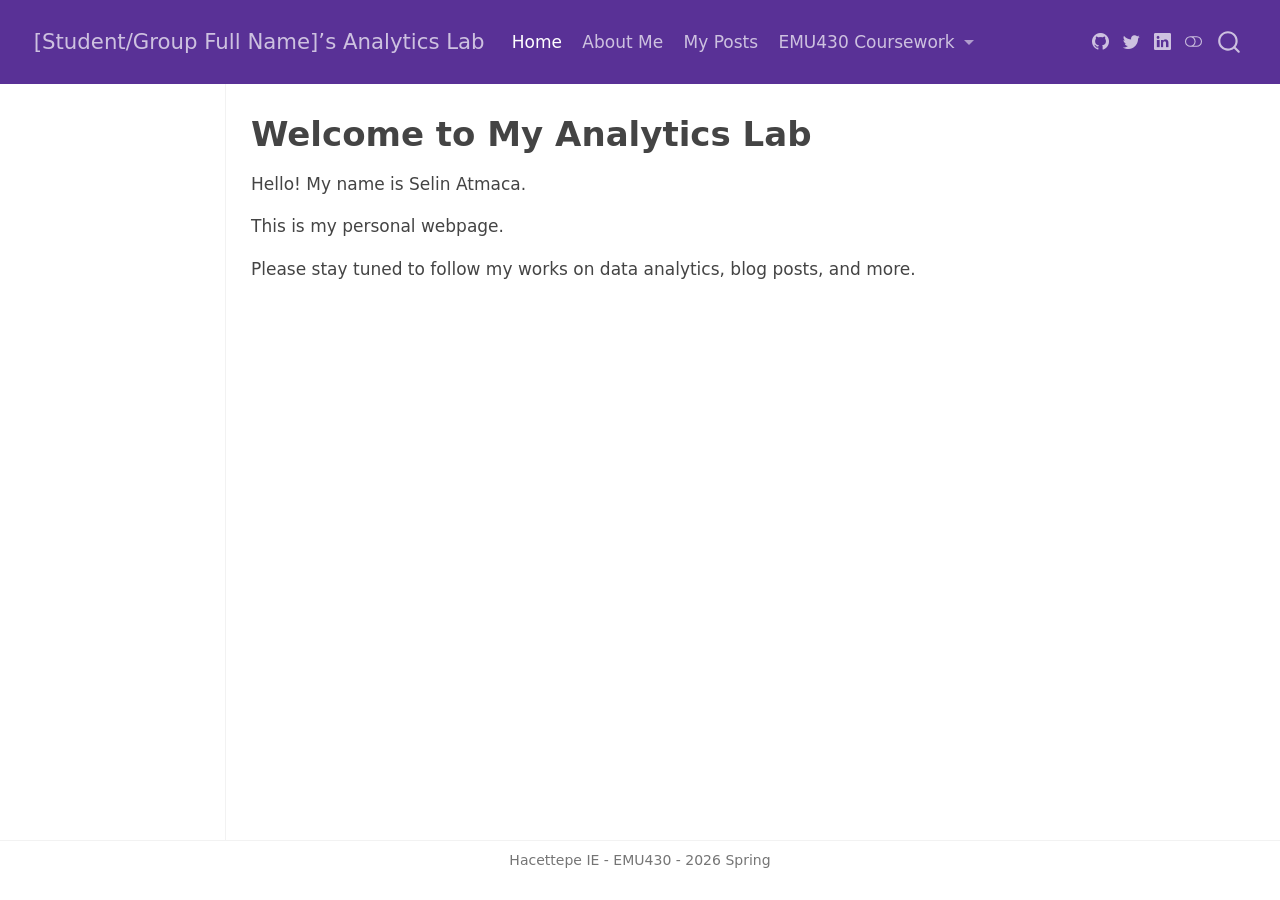
==== docs/index.html @ 176dd07a "commit to main" ====
<!DOCTYPE html>
<html xmlns="http://www.w3.org/1999/xhtml" lang="en" xml:lang="en"><head>

<meta charset="utf-8">
<meta name="generator" content="quarto-1.8.25">

<meta name="viewport" content="width=device-width, initial-scale=1.0, user-scalable=yes">


<title>Welcome to My Analytics Lab – [Student/Group Full Name]’s Analytics Lab</title>
<style>
code{white-space: pre-wrap;}
span.smallcaps{font-variant: small-caps;}
div.columns{display: flex; gap: min(4vw, 1.5em);}
div.column{flex: auto; overflow-x: auto;}
div.hanging-indent{margin-left: 1.5em; text-indent: -1.5em;}
ul.task-list{list-style: none;}
ul.task-list li input[type="checkbox"] {
  width: 0.8em;
  margin: 0 0.8em 0.2em -1em; /* quarto-specific, see https://github.com/quarto-dev/quarto-cli/issues/4556 */ 
  vertical-align: middle;
}
</style>


<script src="site_libs/quarto-nav/quarto-nav.js"></script>
<script src="site_libs/quarto-nav/headroom.min.js"></script>
<script src="site_libs/clipboard/clipboard.min.js"></script>
<script src="site_libs/quarto-search/autocomplete.umd.js"></script>
<script src="site_libs/quarto-search/fuse.min.js"></script>
<script src="site_libs/quarto-search/quarto-search.js"></script>
<meta name="quarto:offset" content="./">
<script src="site_libs/quarto-html/quarto.js" type="module"></script>
<script src="site_libs/quarto-html/tabsets/tabsets.js" type="module"></script>
<script src="site_libs/quarto-html/axe/axe-check.js" type="module"></script>
<script src="site_libs/quarto-html/popper.min.js"></script>
<script src="site_libs/quarto-html/tippy.umd.min.js"></script>
<script src="site_libs/quarto-html/anchor.min.js"></script>
<link href="site_libs/quarto-html/tippy.css" rel="stylesheet">
<link href="site_libs/quarto-html/quarto-syntax-highlighting-7b89279ff1a6dce999919e0e67d4d9ec.css" rel="stylesheet" class="quarto-color-scheme" id="quarto-text-highlighting-styles">
<link href="site_libs/quarto-html/quarto-syntax-highlighting-dark-707d8167ce6003fca903bfe2be84ab7f.css" rel="stylesheet" class="quarto-color-scheme quarto-color-alternate" id="quarto-text-highlighting-styles">
<link href="site_libs/quarto-html/quarto-syntax-highlighting-7b89279ff1a6dce999919e0e67d4d9ec.css" rel="stylesheet" class="quarto-color-scheme-extra" id="quarto-text-highlighting-styles">
<script src="site_libs/bootstrap/bootstrap.min.js"></script>
<link href="site_libs/bootstrap/bootstrap-icons.css" rel="stylesheet">
<link href="site_libs/bootstrap/bootstrap-91e7568c61d9533fae35b7e2902f9267.min.css" rel="stylesheet" append-hash="true" class="quarto-color-scheme" id="quarto-bootstrap" data-mode="light">
<link href="site_libs/bootstrap/bootstrap-dark-700db516d7b06980125e619fb1ae2ac9.min.css" rel="stylesheet" append-hash="true" class="quarto-color-scheme quarto-color-alternate" id="quarto-bootstrap" data-mode="dark">
<link href="site_libs/bootstrap/bootstrap-91e7568c61d9533fae35b7e2902f9267.min.css" rel="stylesheet" append-hash="true" class="quarto-color-scheme-extra" id="quarto-bootstrap" data-mode="light">
<script id="quarto-search-options" type="application/json">{
  "location": "navbar",
  "copy-button": false,
  "collapse-after": 3,
  "panel-placement": "end",
  "type": "overlay",
  "limit": 50,
  "keyboard-shortcut": [
    "f",
    "/",
    "s"
  ],
  "show-item-context": false,
  "language": {
    "search-no-results-text": "No results",
    "search-matching-documents-text": "matching documents",
    "search-copy-link-title": "Copy link to search",
    "search-hide-matches-text": "Hide additional matches",
    "search-more-match-text": "more match in this document",
    "search-more-matches-text": "more matches in this document",
    "search-clear-button-title": "Clear",
    "search-text-placeholder": "",
    "search-detached-cancel-button-title": "Cancel",
    "search-submit-button-title": "Submit",
    "search-label": "Search"
  }
}</script>


<link rel="stylesheet" href="styles.css">
</head>

<body class="docked nav-fixed quarto-light"><script id="quarto-html-before-body" type="application/javascript">
    const toggleBodyColorMode = (bsSheetEl) => {
      const mode = bsSheetEl.getAttribute("data-mode");
      const bodyEl = window.document.querySelector("body");
      if (mode === "dark") {
        bodyEl.classList.add("quarto-dark");
        bodyEl.classList.remove("quarto-light");
      } else {
        bodyEl.classList.add("quarto-light");
        bodyEl.classList.remove("quarto-dark");
      }
    }
    const toggleBodyColorPrimary = () => {
      const bsSheetEl = window.document.querySelector("link#quarto-bootstrap:not([rel=disabled-stylesheet])");
      if (bsSheetEl) {
        toggleBodyColorMode(bsSheetEl);
      }
    }
    const setColorSchemeToggle = (alternate) => {
      const toggles = window.document.querySelectorAll('.quarto-color-scheme-toggle');
      for (let i=0; i < toggles.length; i++) {
        const toggle = toggles[i];
        if (toggle) {
          if (alternate) {
            toggle.classList.add("alternate");
          } else {
            toggle.classList.remove("alternate");
          }
        }
      }
    };
    const toggleColorMode = (alternate) => {
      // Switch the stylesheets
      const primaryStylesheets = window.document.querySelectorAll('link.quarto-color-scheme:not(.quarto-color-alternate)');
      const alternateStylesheets = window.document.querySelectorAll('link.quarto-color-scheme.quarto-color-alternate');
      manageTransitions('#quarto-margin-sidebar .nav-link', false);
      if (alternate) {
        // note: dark is layered on light, we don't disable primary!
        enableStylesheet(alternateStylesheets);
        for (const sheetNode of alternateStylesheets) {
          if (sheetNode.id === "quarto-bootstrap") {
            toggleBodyColorMode(sheetNode);
          }
        }
      } else {
        disableStylesheet(alternateStylesheets);
        enableStylesheet(primaryStylesheets)
        toggleBodyColorPrimary();
      }
      manageTransitions('#quarto-margin-sidebar .nav-link', true);
      // Switch the toggles
      setColorSchemeToggle(alternate)
      // Hack to workaround the fact that safari doesn't
      // properly recolor the scrollbar when toggling (#1455)
      if (navigator.userAgent.indexOf('Safari') > 0 && navigator.userAgent.indexOf('Chrome') == -1) {
        manageTransitions("body", false);
        window.scrollTo(0, 1);
        setTimeout(() => {
          window.scrollTo(0, 0);
          manageTransitions("body", true);
        }, 40);
      }
    }
    const disableStylesheet = (stylesheets) => {
      for (let i=0; i < stylesheets.length; i++) {
        const stylesheet = stylesheets[i];
        stylesheet.rel = 'disabled-stylesheet';
      }
    }
    const enableStylesheet = (stylesheets) => {
      for (let i=0; i < stylesheets.length; i++) {
        const stylesheet = stylesheets[i];
        if(stylesheet.rel !== 'stylesheet') { // for Chrome, which will still FOUC without this check
          stylesheet.rel = 'stylesheet';
        }
      }
    }
    const manageTransitions = (selector, allowTransitions) => {
      const els = window.document.querySelectorAll(selector);
      for (let i=0; i < els.length; i++) {
        const el = els[i];
        if (allowTransitions) {
          el.classList.remove('notransition');
        } else {
          el.classList.add('notransition');
        }
      }
    }
    const isFileUrl = () => {
      return window.location.protocol === 'file:';
    }
    const hasAlternateSentinel = () => {
      let styleSentinel = getColorSchemeSentinel();
      if (styleSentinel !== null) {
        return styleSentinel === "alternate";
      } else {
        return false;
      }
    }
    const setStyleSentinel = (alternate) => {
      const value = alternate ? "alternate" : "default";
      if (!isFileUrl()) {
        window.localStorage.setItem("quarto-color-scheme", value);
      } else {
        localAlternateSentinel = value;
      }
    }
    const getColorSchemeSentinel = () => {
      if (!isFileUrl()) {
        const storageValue = window.localStorage.getItem("quarto-color-scheme");
        return storageValue != null ? storageValue : localAlternateSentinel;
      } else {
        return localAlternateSentinel;
      }
    }
    const toggleGiscusIfUsed = (isAlternate, darkModeDefault) => {
      const baseTheme = document.querySelector('#giscus-base-theme')?.value ?? 'light';
      const alternateTheme = document.querySelector('#giscus-alt-theme')?.value ?? 'dark';
      let newTheme = '';
      if(authorPrefersDark) {
        newTheme = isAlternate ? baseTheme : alternateTheme;
      } else {
        newTheme = isAlternate ? alternateTheme : baseTheme;
      }
      const changeGiscusTheme = () => {
        // From: https://github.com/giscus/giscus/issues/336
        const sendMessage = (message) => {
          const iframe = document.querySelector('iframe.giscus-frame');
          if (!iframe) return;
          iframe.contentWindow.postMessage({ giscus: message }, 'https://giscus.app');
        }
        sendMessage({
          setConfig: {
            theme: newTheme
          }
        });
      }
      const isGiscussLoaded = window.document.querySelector('iframe.giscus-frame') !== null;
      if (isGiscussLoaded) {
        changeGiscusTheme();
      }
    };
    const authorPrefersDark = false;
    const darkModeDefault = authorPrefersDark;
      document.querySelector('link#quarto-text-highlighting-styles.quarto-color-scheme-extra').rel = 'disabled-stylesheet';
      document.querySelector('link#quarto-bootstrap.quarto-color-scheme-extra').rel = 'disabled-stylesheet';
    let localAlternateSentinel = darkModeDefault ? 'alternate' : 'default';
    // Dark / light mode switch
    window.quartoToggleColorScheme = () => {
      // Read the current dark / light value
      let toAlternate = !hasAlternateSentinel();
      toggleColorMode(toAlternate);
      setStyleSentinel(toAlternate);
      toggleGiscusIfUsed(toAlternate, darkModeDefault);
      window.dispatchEvent(new Event('resize'));
    };
    // Switch to dark mode if need be
    if (hasAlternateSentinel()) {
      toggleColorMode(true);
    } else {
      toggleColorMode(false);
    }
  </script>

<div id="quarto-search-results"></div>
  <header id="quarto-header" class="headroom fixed-top">
    <nav class="navbar navbar-expand-lg " data-bs-theme="dark">
      <div class="navbar-container container-fluid">
      <div class="navbar-brand-container mx-auto">
    <a href="./index.html" class="navbar-brand navbar-brand-logo">
    </a>
    <a class="navbar-brand" href="./index.html">
    <span class="navbar-title">[Student/Group Full Name]’s Analytics Lab</span>
    </a>
  </div>
            <div id="quarto-search" class="" title="Search"></div>
          <button class="navbar-toggler" type="button" data-bs-toggle="collapse" data-bs-target="#navbarCollapse" aria-controls="navbarCollapse" role="menu" aria-expanded="false" aria-label="Toggle navigation" onclick="if (window.quartoToggleHeadroom) { window.quartoToggleHeadroom(); }">
  <span class="navbar-toggler-icon"></span>
</button>
          <div class="collapse navbar-collapse" id="navbarCollapse">
            <ul class="navbar-nav navbar-nav-scroll me-auto">
  <li class="nav-item">
    <a class="nav-link active" href="./index.html" aria-current="page"> 
<span class="menu-text">Home</span></a>
  </li>  
  <li class="nav-item">
    <a class="nav-link" href="./about.html"> 
<span class="menu-text">About Me</span></a>
  </li>  
  <li class="nav-item">
    <a class="nav-link" href="./posts.html"> 
<span class="menu-text">My Posts</span></a>
  </li>  
  <li class="nav-item dropdown ">
    <a class="nav-link dropdown-toggle" href="#" id="nav-menu-emu430-coursework" role="link" data-bs-toggle="dropdown" aria-expanded="false">
 <span class="menu-text">EMU430 Coursework</span>
    </a>
    <ul class="dropdown-menu" aria-labelledby="nav-menu-emu430-coursework">    
        <li>
    <a class="dropdown-item" href="./assignments.html">
 <span class="dropdown-text">Assignments</span></a>
  </li>  
        <li>
    <a class="dropdown-item" href="./project.html">
 <span class="dropdown-text">Project</span></a>
  </li>  
    </ul>
  </li>
</ul>
          </div> <!-- /navcollapse -->
            <div class="quarto-navbar-tools tools-wide">
    <a href="https://twitter.com" title="" class="quarto-navigation-tool px-1" aria-label=""><i class="bi bi-github"></i></a>
    <a href="https://twitter.com" title="" class="quarto-navigation-tool px-1" aria-label=""><i class="bi bi-twitter"></i></a>
    <a href="https://linkedin.com" title="" class="quarto-navigation-tool px-1" aria-label=""><i class="bi bi-linkedin"></i></a>
  <a href="" class="quarto-color-scheme-toggle quarto-navigation-tool  px-1" onclick="window.quartoToggleColorScheme(); return false;" title="Toggle dark mode"><i class="bi"></i></a>
</div>
      </div> <!-- /container-fluid -->
    </nav>
</header>
<!-- content -->
<div id="quarto-content" class="quarto-container page-columns page-rows-contents page-layout-article page-navbar">
<!-- sidebar -->
  <nav id="quarto-sidebar" class="sidebar collapse collapse-horizontal quarto-sidebar-collapse-item sidebar-navigation docked overflow-auto">
    
</nav>
<div id="quarto-sidebar-glass" class="quarto-sidebar-collapse-item" data-bs-toggle="collapse" data-bs-target=".quarto-sidebar-collapse-item"></div>
<!-- margin-sidebar -->
    <div id="quarto-margin-sidebar" class="sidebar margin-sidebar zindex-bottom">
    </div>
<!-- main -->
<main class="content" id="quarto-document-content">


<header id="title-block-header" class="quarto-title-block default">
<div class="quarto-title">
<h1 class="title">Welcome to My Analytics Lab</h1>
</div>



<div class="quarto-title-meta">

    
  
    
  </div>
  


</header>


<p>Hello! My name is Selin Atmaca.</p>
<p>This is my personal webpage.</p>
<p>Please stay tuned to follow my works on data analytics, blog posts, and more.</p>



<a onclick="window.scrollTo(0, 0); return false;" role="button" id="quarto-back-to-top"><i class="bi bi-arrow-up"></i> Back to top</a></main> <!-- /main -->
<script id="quarto-html-after-body" type="application/javascript">
  window.document.addEventListener("DOMContentLoaded", function (event) {
    // Ensure there is a toggle, if there isn't float one in the top right
    if (window.document.querySelector('.quarto-color-scheme-toggle') === null) {
      const a = window.document.createElement('a');
      a.classList.add('top-right');
      a.classList.add('quarto-color-scheme-toggle');
      a.href = "";
      a.onclick = function() { try { window.quartoToggleColorScheme(); } catch {} return false; };
      const i = window.document.createElement("i");
      i.classList.add('bi');
      a.appendChild(i);
      window.document.body.appendChild(a);
    }
    setColorSchemeToggle(hasAlternateSentinel())
    const icon = "";
    const anchorJS = new window.AnchorJS();
    anchorJS.options = {
      placement: 'right',
      icon: icon
    };
    anchorJS.add('.anchored');
    const isCodeAnnotation = (el) => {
      for (const clz of el.classList) {
        if (clz.startsWith('code-annotation-')) {                     
          return true;
        }
      }
      return false;
    }
    const onCopySuccess = function(e) {
      // button target
      const button = e.trigger;
      // don't keep focus
      button.blur();
      // flash "checked"
      button.classList.add('code-copy-button-checked');
      var currentTitle = button.getAttribute("title");
      button.setAttribute("title", "Copied!");
      let tooltip;
      if (window.bootstrap) {
        button.setAttribute("data-bs-toggle", "tooltip");
        button.setAttribute("data-bs-placement", "left");
        button.setAttribute("data-bs-title", "Copied!");
        tooltip = new bootstrap.Tooltip(button, 
          { trigger: "manual", 
            customClass: "code-copy-button-tooltip",
            offset: [0, -8]});
        tooltip.show();    
      }
      setTimeout(function() {
        if (tooltip) {
          tooltip.hide();
          button.removeAttribute("data-bs-title");
          button.removeAttribute("data-bs-toggle");
          button.removeAttribute("data-bs-placement");
        }
        button.setAttribute("title", currentTitle);
        button.classList.remove('code-copy-button-checked');
      }, 1000);
      // clear code selection
      e.clearSelection();
    }
    const getTextToCopy = function(trigger) {
      const outerScaffold = trigger.parentElement.cloneNode(true);
      const codeEl = outerScaffold.querySelector('code');
      for (const childEl of codeEl.children) {
        if (isCodeAnnotation(childEl)) {
          childEl.remove();
        }
      }
      return codeEl.innerText;
    }
    const clipboard = new window.ClipboardJS('.code-copy-button:not([data-in-quarto-modal])', {
      text: getTextToCopy
    });
    clipboard.on('success', onCopySuccess);
    if (window.document.getElementById('quarto-embedded-source-code-modal')) {
      const clipboardModal = new window.ClipboardJS('.code-copy-button[data-in-quarto-modal]', {
        text: getTextToCopy,
        container: window.document.getElementById('quarto-embedded-source-code-modal')
      });
      clipboardModal.on('success', onCopySuccess);
    }
      var localhostRegex = new RegExp(/^(?:http|https):\/\/localhost\:?[0-9]*\//);
      var mailtoRegex = new RegExp(/^mailto:/);
        var filterRegex = new RegExp('/' + window.location.host + '/');
      var isInternal = (href) => {
          return filterRegex.test(href) || localhostRegex.test(href) || mailtoRegex.test(href);
      }
      // Inspect non-navigation links and adorn them if external
     var links = window.document.querySelectorAll('a[href]:not(.nav-link):not(.navbar-brand):not(.toc-action):not(.sidebar-link):not(.sidebar-item-toggle):not(.pagination-link):not(.no-external):not([aria-hidden]):not(.dropdown-item):not(.quarto-navigation-tool):not(.about-link)');
      for (var i=0; i<links.length; i++) {
        const link = links[i];
        if (!isInternal(link.href)) {
          // undo the damage that might have been done by quarto-nav.js in the case of
          // links that we want to consider external
          if (link.dataset.originalHref !== undefined) {
            link.href = link.dataset.originalHref;
          }
        }
      }
    function tippyHover(el, contentFn, onTriggerFn, onUntriggerFn) {
      const config = {
        allowHTML: true,
        maxWidth: 500,
        delay: 100,
        arrow: false,
        appendTo: function(el) {
            return el.parentElement;
        },
        interactive: true,
        interactiveBorder: 10,
        theme: 'quarto',
        placement: 'bottom-start',
      };
      if (contentFn) {
        config.content = contentFn;
      }
      if (onTriggerFn) {
        config.onTrigger = onTriggerFn;
      }
      if (onUntriggerFn) {
        config.onUntrigger = onUntriggerFn;
      }
      window.tippy(el, config); 
    }
    const noterefs = window.document.querySelectorAll('a[role="doc-noteref"]');
    for (var i=0; i<noterefs.length; i++) {
      const ref = noterefs[i];
      tippyHover(ref, function() {
        // use id or data attribute instead here
        let href = ref.getAttribute('data-footnote-href') || ref.getAttribute('href');
        try { href = new URL(href).hash; } catch {}
        const id = href.replace(/^#\/?/, "");
        const note = window.document.getElementById(id);
        if (note) {
          return note.innerHTML;
        } else {
          return "";
        }
      });
    }
    const xrefs = window.document.querySelectorAll('a.quarto-xref');
    const processXRef = (id, note) => {
      // Strip column container classes
      const stripColumnClz = (el) => {
        el.classList.remove("page-full", "page-columns");
        if (el.children) {
          for (const child of el.children) {
            stripColumnClz(child);
          }
        }
      }
      stripColumnClz(note)
      if (id === null || id.startsWith('sec-')) {
        // Special case sections, only their first couple elements
        const container = document.createElement("div");
        if (note.children && note.children.length > 2) {
          container.appendChild(note.children[0].cloneNode(true));
          for (let i = 1; i < note.children.length; i++) {
            const child = note.children[i];
            if (child.tagName === "P" && child.innerText === "") {
              continue;
            } else {
              container.appendChild(child.cloneNode(true));
              break;
            }
          }
          if (window.Quarto?.typesetMath) {
            window.Quarto.typesetMath(container);
          }
          return container.innerHTML
        } else {
          if (window.Quarto?.typesetMath) {
            window.Quarto.typesetMath(note);
          }
          return note.innerHTML;
        }
      } else {
        // Remove any anchor links if they are present
        const anchorLink = note.querySelector('a.anchorjs-link');
        if (anchorLink) {
          anchorLink.remove();
        }
        if (window.Quarto?.typesetMath) {
          window.Quarto.typesetMath(note);
        }
        if (note.classList.contains("callout")) {
          return note.outerHTML;
        } else {
          return note.innerHTML;
        }
      }
    }
    for (var i=0; i<xrefs.length; i++) {
      const xref = xrefs[i];
      tippyHover(xref, undefined, function(instance) {
        instance.disable();
        let url = xref.getAttribute('href');
        let hash = undefined; 
        if (url.startsWith('#')) {
          hash = url;
        } else {
          try { hash = new URL(url).hash; } catch {}
        }
        if (hash) {
          const id = hash.replace(/^#\/?/, "");
          const note = window.document.getElementById(id);
          if (note !== null) {
            try {
              const html = processXRef(id, note.cloneNode(true));
              instance.setContent(html);
            } finally {
              instance.enable();
              instance.show();
            }
          } else {
            // See if we can fetch this
            fetch(url.split('#')[0])
            .then(res => res.text())
            .then(html => {
              const parser = new DOMParser();
              const htmlDoc = parser.parseFromString(html, "text/html");
              const note = htmlDoc.getElementById(id);
              if (note !== null) {
                const html = processXRef(id, note);
                instance.setContent(html);
              } 
            }).finally(() => {
              instance.enable();
              instance.show();
            });
          }
        } else {
          // See if we can fetch a full url (with no hash to target)
          // This is a special case and we should probably do some content thinning / targeting
          fetch(url)
          .then(res => res.text())
          .then(html => {
            const parser = new DOMParser();
            const htmlDoc = parser.parseFromString(html, "text/html");
            const note = htmlDoc.querySelector('main.content');
            if (note !== null) {
              // This should only happen for chapter cross references
              // (since there is no id in the URL)
              // remove the first header
              if (note.children.length > 0 && note.children[0].tagName === "HEADER") {
                note.children[0].remove();
              }
              const html = processXRef(null, note);
              instance.setContent(html);
            } 
          }).finally(() => {
            instance.enable();
            instance.show();
          });
        }
      }, function(instance) {
      });
    }
        let selectedAnnoteEl;
        const selectorForAnnotation = ( cell, annotation) => {
          let cellAttr = 'data-code-cell="' + cell + '"';
          let lineAttr = 'data-code-annotation="' +  annotation + '"';
          const selector = 'span[' + cellAttr + '][' + lineAttr + ']';
          return selector;
        }
        const selectCodeLines = (annoteEl) => {
          const doc = window.document;
          const targetCell = annoteEl.getAttribute("data-target-cell");
          const targetAnnotation = annoteEl.getAttribute("data-target-annotation");
          const annoteSpan = window.document.querySelector(selectorForAnnotation(targetCell, targetAnnotation));
          const lines = annoteSpan.getAttribute("data-code-lines").split(",");
          const lineIds = lines.map((line) => {
            return targetCell + "-" + line;
          })
          let top = null;
          let height = null;
          let parent = null;
          if (lineIds.length > 0) {
              //compute the position of the single el (top and bottom and make a div)
              const el = window.document.getElementById(lineIds[0]);
              top = el.offsetTop;
              height = el.offsetHeight;
              parent = el.parentElement.parentElement;
            if (lineIds.length > 1) {
              const lastEl = window.document.getElementById(lineIds[lineIds.length - 1]);
              const bottom = lastEl.offsetTop + lastEl.offsetHeight;
              height = bottom - top;
            }
            if (top !== null && height !== null && parent !== null) {
              // cook up a div (if necessary) and position it 
              let div = window.document.getElementById("code-annotation-line-highlight");
              if (div === null) {
                div = window.document.createElement("div");
                div.setAttribute("id", "code-annotation-line-highlight");
                div.style.position = 'absolute';
                parent.appendChild(div);
              }
              div.style.top = top - 2 + "px";
              div.style.height = height + 4 + "px";
              div.style.left = 0;
              let gutterDiv = window.document.getElementById("code-annotation-line-highlight-gutter");
              if (gutterDiv === null) {
                gutterDiv = window.document.createElement("div");
                gutterDiv.setAttribute("id", "code-annotation-line-highlight-gutter");
                gutterDiv.style.position = 'absolute';
                const codeCell = window.document.getElementById(targetCell);
                const gutter = codeCell.querySelector('.code-annotation-gutter');
                gutter.appendChild(gutterDiv);
              }
              gutterDiv.style.top = top - 2 + "px";
              gutterDiv.style.height = height + 4 + "px";
            }
            selectedAnnoteEl = annoteEl;
          }
        };
        const unselectCodeLines = () => {
          const elementsIds = ["code-annotation-line-highlight", "code-annotation-line-highlight-gutter"];
          elementsIds.forEach((elId) => {
            const div = window.document.getElementById(elId);
            if (div) {
              div.remove();
            }
          });
          selectedAnnoteEl = undefined;
        };
          // Handle positioning of the toggle
      window.addEventListener(
        "resize",
        throttle(() => {
          elRect = undefined;
          if (selectedAnnoteEl) {
            selectCodeLines(selectedAnnoteEl);
          }
        }, 10)
      );
      function throttle(fn, ms) {
      let throttle = false;
      let timer;
        return (...args) => {
          if(!throttle) { // first call gets through
              fn.apply(this, args);
              throttle = true;
          } else { // all the others get throttled
              if(timer) clearTimeout(timer); // cancel #2
              timer = setTimeout(() => {
                fn.apply(this, args);
                timer = throttle = false;
              }, ms);
          }
        };
      }
        // Attach click handler to the DT
        const annoteDls = window.document.querySelectorAll('dt[data-target-cell]');
        for (const annoteDlNode of annoteDls) {
          annoteDlNode.addEventListener('click', (event) => {
            const clickedEl = event.target;
            if (clickedEl !== selectedAnnoteEl) {
              unselectCodeLines();
              const activeEl = window.document.querySelector('dt[data-target-cell].code-annotation-active');
              if (activeEl) {
                activeEl.classList.remove('code-annotation-active');
              }
              selectCodeLines(clickedEl);
              clickedEl.classList.add('code-annotation-active');
            } else {
              // Unselect the line
              unselectCodeLines();
              clickedEl.classList.remove('code-annotation-active');
            }
          });
        }
    const findCites = (el) => {
      const parentEl = el.parentElement;
      if (parentEl) {
        const cites = parentEl.dataset.cites;
        if (cites) {
          return {
            el,
            cites: cites.split(' ')
          };
        } else {
          return findCites(el.parentElement)
        }
      } else {
        return undefined;
      }
    };
    var bibliorefs = window.document.querySelectorAll('a[role="doc-biblioref"]');
    for (var i=0; i<bibliorefs.length; i++) {
      const ref = bibliorefs[i];
      const citeInfo = findCites(ref);
      if (citeInfo) {
        tippyHover(citeInfo.el, function() {
          var popup = window.document.createElement('div');
          citeInfo.cites.forEach(function(cite) {
            var citeDiv = window.document.createElement('div');
            citeDiv.classList.add('hanging-indent');
            citeDiv.classList.add('csl-entry');
            var biblioDiv = window.document.getElementById('ref-' + cite);
            if (biblioDiv) {
              citeDiv.innerHTML = biblioDiv.innerHTML;
            }
            popup.appendChild(citeDiv);
          });
          return popup.innerHTML;
        });
      }
    }
  });
  </script>
</div> <!-- /content -->
<footer class="footer">
  <div class="nav-footer">
    <div class="nav-footer-left">
      &nbsp;
    </div>   
    <div class="nav-footer-center">
<p>Hacettepe IE - EMU430 - 2026 Spring</p>
</div>
    <div class="nav-footer-right">
      &nbsp;
    </div>
  </div>
</footer>




</body></html>
---- docs/site_libs/quarto-html/quarto-syntax-highlighting-7b89279ff1a6dce999919e0e67d4d9ec.css ----
/* quarto syntax highlight colors */
:root {
  --quarto-hl-ot-color: #003B4F;
  --quarto-hl-at-color: #657422;
  --quarto-hl-ss-color: #20794D;
  --quarto-hl-an-color: #5E5E5E;
  --quarto-hl-fu-color: #4758AB;
  --quarto-hl-st-color: #20794D;
  --quarto-hl-cf-color: #003B4F;
  --quarto-hl-op-color: #5E5E5E;
  --quarto-hl-er-color: #AD0000;
  --quarto-hl-bn-color: #AD0000;
  --quarto-hl-al-color: #AD0000;
  --quarto-hl-va-color: #111111;
  --quarto-hl-bu-color: inherit;
  --quarto-hl-ex-color: inherit;
  --quarto-hl-pp-color: #AD0000;
  --quarto-hl-in-color: #5E5E5E;
  --quarto-hl-vs-color: #20794D;
  --quarto-hl-wa-color: #5E5E5E;
  --quarto-hl-do-color: #5E5E5E;
  --quarto-hl-im-color: #00769E;
  --quarto-hl-ch-color: #20794D;
  --quarto-hl-dt-color: #AD0000;
  --quarto-hl-fl-color: #AD0000;
  --quarto-hl-co-color: #5E5E5E;
  --quarto-hl-cv-color: #5E5E5E;
  --quarto-hl-cn-color: #8f5902;
  --quarto-hl-sc-color: #5E5E5E;
  --quarto-hl-dv-color: #AD0000;
  --quarto-hl-kw-color: #003B4F;
}

/* other quarto variables */
:root {
  --quarto-font-monospace: SFMono-Regular, Menlo, Monaco, Consolas, "Liberation Mono", "Courier New", monospace;
}

/* syntax highlight based on Pandoc's rules */
pre > code.sourceCode > span {
  color: #003B4F;
}

code.sourceCode > span {
  color: #003B4F;
}

div.sourceCode,
div.sourceCode pre.sourceCode {
  color: #003B4F;
}

/* Normal */
code span {
  color: #003B4F;
}

/* Alert */
code span.al {
  color: #AD0000;
  font-style: inherit;
}

/* Annotation */
code span.an {
  color: #5E5E5E;
  font-style: inherit;
}

/* Attribute */
code span.at {
  color: #657422;
  font-style: inherit;
}

/* BaseN */
code span.bn {
  color: #AD0000;
  font-style: inherit;
}

/* BuiltIn */
code span.bu {
  font-style: inherit;
}

/* ControlFlow */
code span.cf {
  color: #003B4F;
  font-weight: bold;
  font-style: inherit;
}

/* Char */
code span.ch {
  color: #20794D;
  font-style: inherit;
}

/* Constant */
code span.cn {
  color: #8f5902;
  font-style: inherit;
}

/* Comment */
code span.co {
  color: #5E5E5E;
  font-style: inherit;
}

/* CommentVar */
code span.cv {
  color: #5E5E5E;
  font-style: italic;
}

/* Documentation */
code span.do {
  color: #5E5E5E;
  font-style: italic;
}

/* DataType */
code span.dt {
  color: #AD0000;
  font-style: inherit;
}

/* DecVal */
code span.dv {
  color: #AD0000;
  font-style: inherit;
}

/* Error */
code span.er {
  color: #AD0000;
  font-style: inherit;
}

/* Extension */
code span.ex {
  font-style: inherit;
}

/* Float */
code span.fl {
  color: #AD0000;
  font-style: inherit;
}

/* Function */
code span.fu {
  color: #4758AB;
  font-style: inherit;
}

/* Import */
code span.im {
  color: #00769E;
  font-style: inherit;
}

/* Information */
code span.in {
  color: #5E5E5E;
  font-style: inherit;
}

/* Keyword */
code span.kw {
  color: #003B4F;
  font-weight: bold;
  font-style: inherit;
}

/* Operator */
code span.op {
  color: #5E5E5E;
  font-style: inherit;
}

/* Other */
code span.ot {
  color: #003B4F;
  font-style: inherit;
}

/* Preprocessor */
code span.pp {
  color: #AD0000;
  font-style: inherit;
}

/* SpecialChar */
code span.sc {
  color: #5E5E5E;
  font-style: inherit;
}

/* SpecialString */
code span.ss {
  color: #20794D;
  font-style: inherit;
}

/* String */
code span.st {
  color: #20794D;
  font-style: inherit;
}

/* Variable */
code span.va {
  color: #111111;
  font-style: inherit;
}

/* VerbatimString */
code span.vs {
  color: #20794D;
  font-style: inherit;
}

/* Warning */
code span.wa {
  color: #5E5E5E;
  font-style: italic;
}

.prevent-inlining {
  content: "</";
}

/*# sourceMappingURL=3944bc705cfaf4c80e56f77c5205168a.css.map */
---- docs/site_libs/quarto-html/quarto-syntax-highlighting-dark-707d8167ce6003fca903bfe2be84ab7f.css ----
/* quarto syntax highlight colors */
:root {
  --quarto-hl-al-color: #f07178;
  --quarto-hl-an-color: #d4d0ab;
  --quarto-hl-at-color: #00e0e0;
  --quarto-hl-bn-color: #d4d0ab;
  --quarto-hl-bu-color: #abe338;
  --quarto-hl-ch-color: #abe338;
  --quarto-hl-co-color: #f8f8f2;
  --quarto-hl-cv-color: #ffd700;
  --quarto-hl-cn-color: #ffd700;
  --quarto-hl-cf-color: #ffa07a;
  --quarto-hl-dt-color: #ffa07a;
  --quarto-hl-dv-color: #d4d0ab;
  --quarto-hl-do-color: #f8f8f2;
  --quarto-hl-er-color: #f07178;
  --quarto-hl-ex-color: #00e0e0;
  --quarto-hl-fl-color: #d4d0ab;
  --quarto-hl-fu-color: #ffa07a;
  --quarto-hl-im-color: #abe338;
  --quarto-hl-in-color: #d4d0ab;
  --quarto-hl-kw-color: #ffa07a;
  --quarto-hl-op-color: #ffa07a;
  --quarto-hl-ot-color: #00e0e0;
  --quarto-hl-pp-color: #dcc6e0;
  --quarto-hl-re-color: #00e0e0;
  --quarto-hl-sc-color: #abe338;
  --quarto-hl-ss-color: #abe338;
  --quarto-hl-st-color: #abe338;
  --quarto-hl-va-color: #00e0e0;
  --quarto-hl-vs-color: #abe338;
  --quarto-hl-wa-color: #dcc6e0;
}

/* other quarto variables */
:root {
  --quarto-font-monospace: SFMono-Regular, Menlo, Monaco, Consolas, "Liberation Mono", "Courier New", monospace;
}

/* syntax highlight based on Pandoc's rules */
pre > code.sourceCode > span {
  color: #f8f8f2;
}

code.sourceCode > span {
  color: #f8f8f2;
}

div.sourceCode,
div.sourceCode pre.sourceCode {
  color: #f8f8f2;
}

/* Normal */
code span {
  color: #f8f8f2;
}

/* Alert */
code span.al {
  color: #f07178;
}

/* Annotation */
code span.an {
  color: #d4d0ab;
}

/* Attribute */
code span.at {
  color: #00e0e0;
}

/* BaseN */
code span.bn {
  color: #d4d0ab;
}

/* BuiltIn */
code span.bu {
  color: #abe338;
}

/* ControlFlow */
code span.cf {
  font-weight: bold;
  color: #ffa07a;
}

/* Char */
code span.ch {
  color: #abe338;
}

/* Constant */
code span.cn {
  color: #ffd700;
}

/* Comment */
code span.co {
  font-style: italic;
  color: #f8f8f2;
}

/* CommentVar */
code span.cv {
  color: #ffd700;
}

/* Documentation */
code span.do {
  color: #f8f8f2;
}

/* DataType */
code span.dt {
  color: #ffa07a;
}

/* DecVal */
code span.dv {
  color: #d4d0ab;
}

/* Error */
code span.er {
  color: #f07178;
  text-decoration: underline;
}

/* Extension */
code span.ex {
  font-weight: bold;
  color: #00e0e0;
}

/* Float */
code span.fl {
  color: #d4d0ab;
}

/* Function */
code span.fu {
  color: #ffa07a;
}

/* Import */
code span.im {
  color: #abe338;
}

/* Information */
code span.in {
  color: #d4d0ab;
}

/* Keyword */
code span.kw {
  font-weight: bold;
  color: #ffa07a;
}

/* Operator */
code span.op {
  color: #ffa07a;
}

/* Other */
code span.ot {
  color: #00e0e0;
}

/* Preprocessor */
code span.pp {
  color: #dcc6e0;
}

/* RegionMarker */
code span.re {
  background-color: #f8f8f2;
  color: #00e0e0;
}

/* SpecialChar */
code span.sc {
  color: #abe338;
}

/* SpecialString */
code span.ss {
  color: #abe338;
}

/* String */
code span.st {
  color: #abe338;
}

/* Variable */
code span.va {
  color: #00e0e0;
}

/* VerbatimString */
code span.vs {
  color: #abe338;
}

/* Warning */
code span.wa {
  color: #dcc6e0;
}

.prevent-inlining {
  content: "</";
}

/*# sourceMappingURL=f5ab3bb6f5ded8da9f12dd3a91d3da26.css.map */
---- docs/site_libs/quarto-html/quarto-syntax-highlighting-7b89279ff1a6dce999919e0e67d4d9ec.css ----
/* quarto syntax highlight colors */
:root {
  --quarto-hl-ot-color: #003B4F;
  --quarto-hl-at-color: #657422;
  --quarto-hl-ss-color: #20794D;
  --quarto-hl-an-color: #5E5E5E;
  --quarto-hl-fu-color: #4758AB;
  --quarto-hl-st-color: #20794D;
  --quarto-hl-cf-color: #003B4F;
  --quarto-hl-op-color: #5E5E5E;
  --quarto-hl-er-color: #AD0000;
  --quarto-hl-bn-color: #AD0000;
  --quarto-hl-al-color: #AD0000;
  --quarto-hl-va-color: #111111;
  --quarto-hl-bu-color: inherit;
  --quarto-hl-ex-color: inherit;
  --quarto-hl-pp-color: #AD0000;
  --quarto-hl-in-color: #5E5E5E;
  --quarto-hl-vs-color: #20794D;
  --quarto-hl-wa-color: #5E5E5E;
  --quarto-hl-do-color: #5E5E5E;
  --quarto-hl-im-color: #00769E;
  --quarto-hl-ch-color: #20794D;
  --quarto-hl-dt-color: #AD0000;
  --quarto-hl-fl-color: #AD0000;
  --quarto-hl-co-color: #5E5E5E;
  --quarto-hl-cv-color: #5E5E5E;
  --quarto-hl-cn-color: #8f5902;
  --quarto-hl-sc-color: #5E5E5E;
  --quarto-hl-dv-color: #AD0000;
  --quarto-hl-kw-color: #003B4F;
}

/* other quarto variables */
:root {
  --quarto-font-monospace: SFMono-Regular, Menlo, Monaco, Consolas, "Liberation Mono", "Courier New", monospace;
}

/* syntax highlight based on Pandoc's rules */
pre > code.sourceCode > span {
  color: #003B4F;
}

code.sourceCode > span {
  color: #003B4F;
}

div.sourceCode,
div.sourceCode pre.sourceCode {
  color: #003B4F;
}

/* Normal */
code span {
  color: #003B4F;
}

/* Alert */
code span.al {
  color: #AD0000;
  font-style: inherit;
}

/* Annotation */
code span.an {
  color: #5E5E5E;
  font-style: inherit;
}

/* Attribute */
code span.at {
  color: #657422;
  font-style: inherit;
}

/* BaseN */
code span.bn {
  color: #AD0000;
  font-style: inherit;
}

/* BuiltIn */
code span.bu {
  font-style: inherit;
}

/* ControlFlow */
code span.cf {
  color: #003B4F;
  font-weight: bold;
  font-style: inherit;
}

/* Char */
code span.ch {
  color: #20794D;
  font-style: inherit;
}

/* Constant */
code span.cn {
  color: #8f5902;
  font-style: inherit;
}

/* Comment */
code span.co {
  color: #5E5E5E;
  font-style: inherit;
}

/* CommentVar */
code span.cv {
  color: #5E5E5E;
  font-style: italic;
}

/* Documentation */
code span.do {
  color: #5E5E5E;
  font-style: italic;
}

/* DataType */
code span.dt {
  color: #AD0000;
  font-style: inherit;
}

/* DecVal */
code span.dv {
  color: #AD0000;
  font-style: inherit;
}

/* Error */
code span.er {
  color: #AD0000;
  font-style: inherit;
}

/* Extension */
code span.ex {
  font-style: inherit;
}

/* Float */
code span.fl {
  color: #AD0000;
  font-style: inherit;
}

/* Function */
code span.fu {
  color: #4758AB;
  font-style: inherit;
}

/* Import */
code span.im {
  color: #00769E;
  font-style: inherit;
}

/* Information */
code span.in {
  color: #5E5E5E;
  font-style: inherit;
}

/* Keyword */
code span.kw {
  color: #003B4F;
  font-weight: bold;
  font-style: inherit;
}

/* Operator */
code span.op {
  color: #5E5E5E;
  font-style: inherit;
}

/* Other */
code span.ot {
  color: #003B4F;
  font-style: inherit;
}

/* Preprocessor */
code span.pp {
  color: #AD0000;
  font-style: inherit;
}

/* SpecialChar */
code span.sc {
  color: #5E5E5E;
  font-style: inherit;
}

/* SpecialString */
code span.ss {
  color: #20794D;
  font-style: inherit;
}

/* String */
code span.st {
  color: #20794D;
  font-style: inherit;
}

/* Variable */
code span.va {
  color: #111111;
  font-style: inherit;
}

/* VerbatimString */
code span.vs {
  color: #20794D;
  font-style: inherit;
}

/* Warning */
code span.wa {
  color: #5E5E5E;
  font-style: italic;
}

.prevent-inlining {
  content: "</";
}

/*# sourceMappingURL=3944bc705cfaf4c80e56f77c5205168a.css.map */
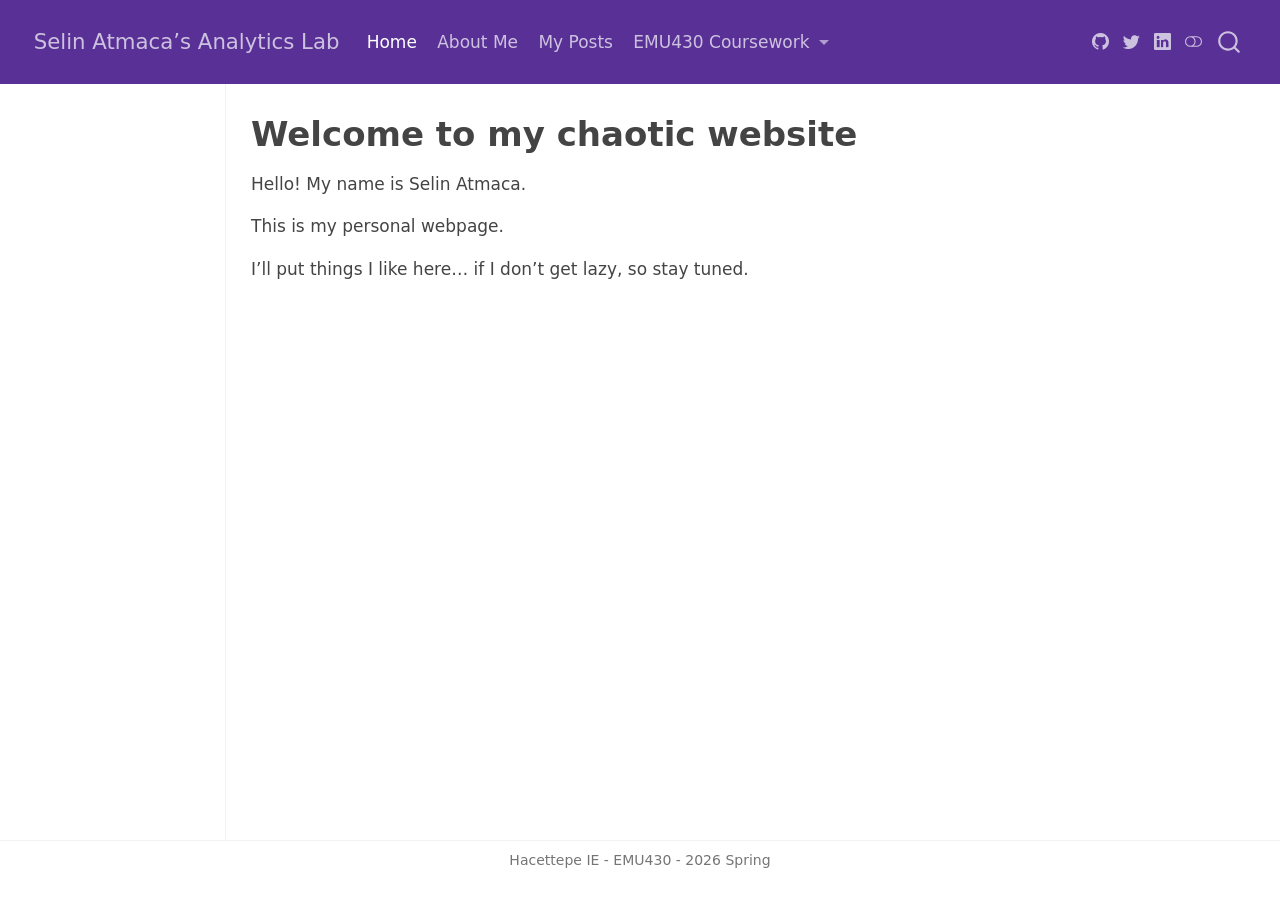
==== commit 0f3ff3de: "render website" ====
--- a/docs/index.html
+++ b/docs/index.html
@@ -7,7 +7,7 @@
 <meta name="viewport" content="width=device-width, initial-scale=1.0, user-scalable=yes">
 
 
-<title>Welcome to My Analytics Lab – [Student/Group Full Name]’s Analytics Lab</title>
+<title>Welcome to my chaotic website – Selin Atmaca’s Analytics Lab</title>
 <style>
 code{white-space: pre-wrap;}
 span.smallcaps{font-variant: small-caps;}
@@ -249,7 +249,7 @@
     <a href="./index.html" class="navbar-brand navbar-brand-logo">
     </a>
     <a class="navbar-brand" href="./index.html">
-    <span class="navbar-title">[Student/Group Full Name]’s Analytics Lab</span>
+    <span class="navbar-title">Selin Atmaca’s Analytics Lab</span>
     </a>
   </div>
             <div id="quarto-search" class="" title="Search"></div>
@@ -312,7 +312,7 @@
 
 <header id="title-block-header" class="quarto-title-block default">
 <div class="quarto-title">
-<h1 class="title">Welcome to My Analytics Lab</h1>
+<h1 class="title">Welcome to my chaotic website</h1>
 </div>
 
 
@@ -331,7 +331,7 @@
 
 <p>Hello! My name is Selin Atmaca.</p>
 <p>This is my personal webpage.</p>
-<p>Please stay tuned to follow my works on data analytics, blog posts, and more.</p>
+<p>I’ll put things I like here… if I don’t get lazy, so stay tuned.</p>
 
 
 
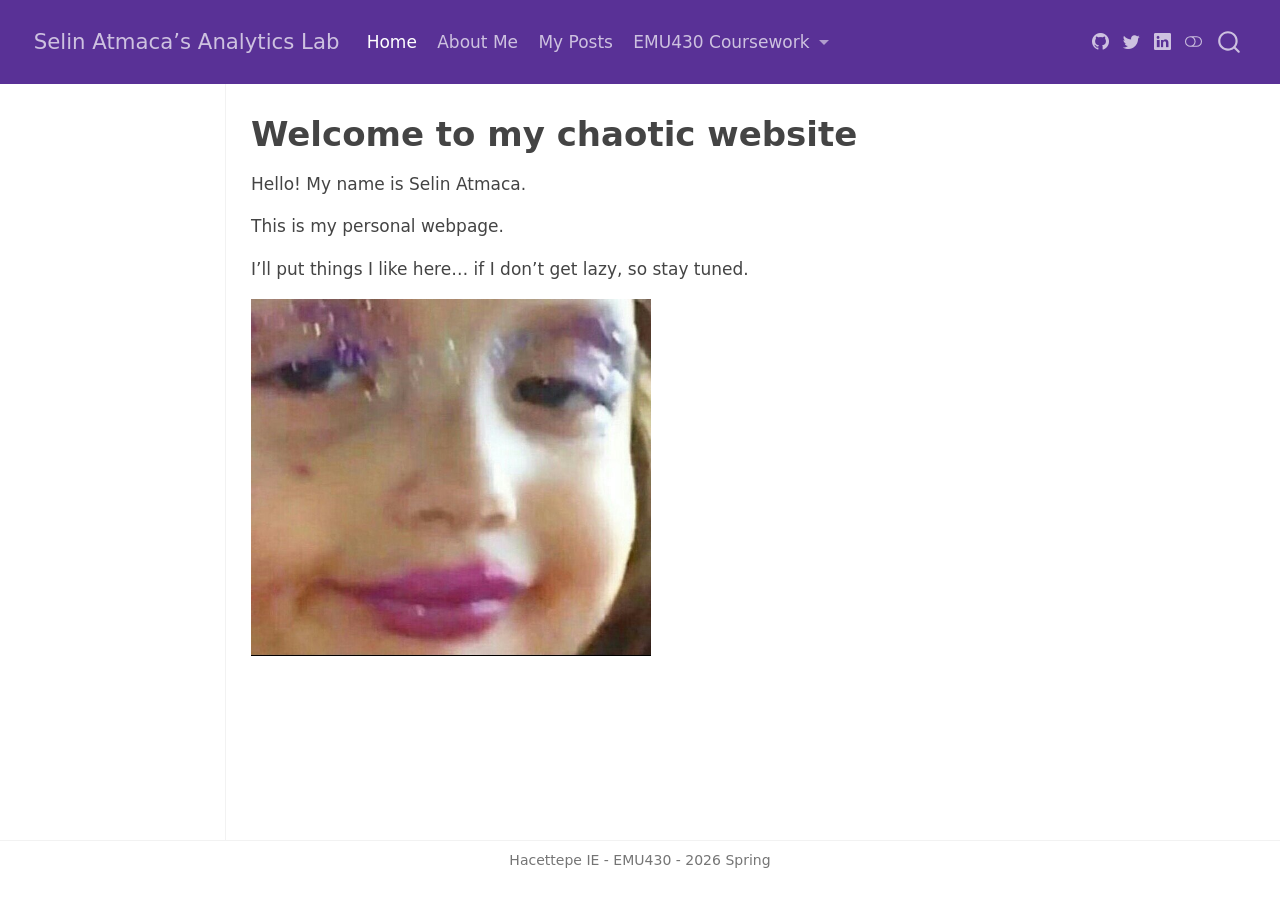
==== commit 3a4af4ca: "render website" ====
--- a/docs/index.html
+++ b/docs/index.html
@@ -332,6 +332,7 @@
 <p>Hello! My name is Selin Atmaca.</p>
 <p>This is my personal webpage.</p>
 <p>I’ll put things I like here… if I don’t get lazy, so stay tuned.</p>
+<p><img src="resim.jpg" class="img-fluid" width="400"></p>
 
 
 
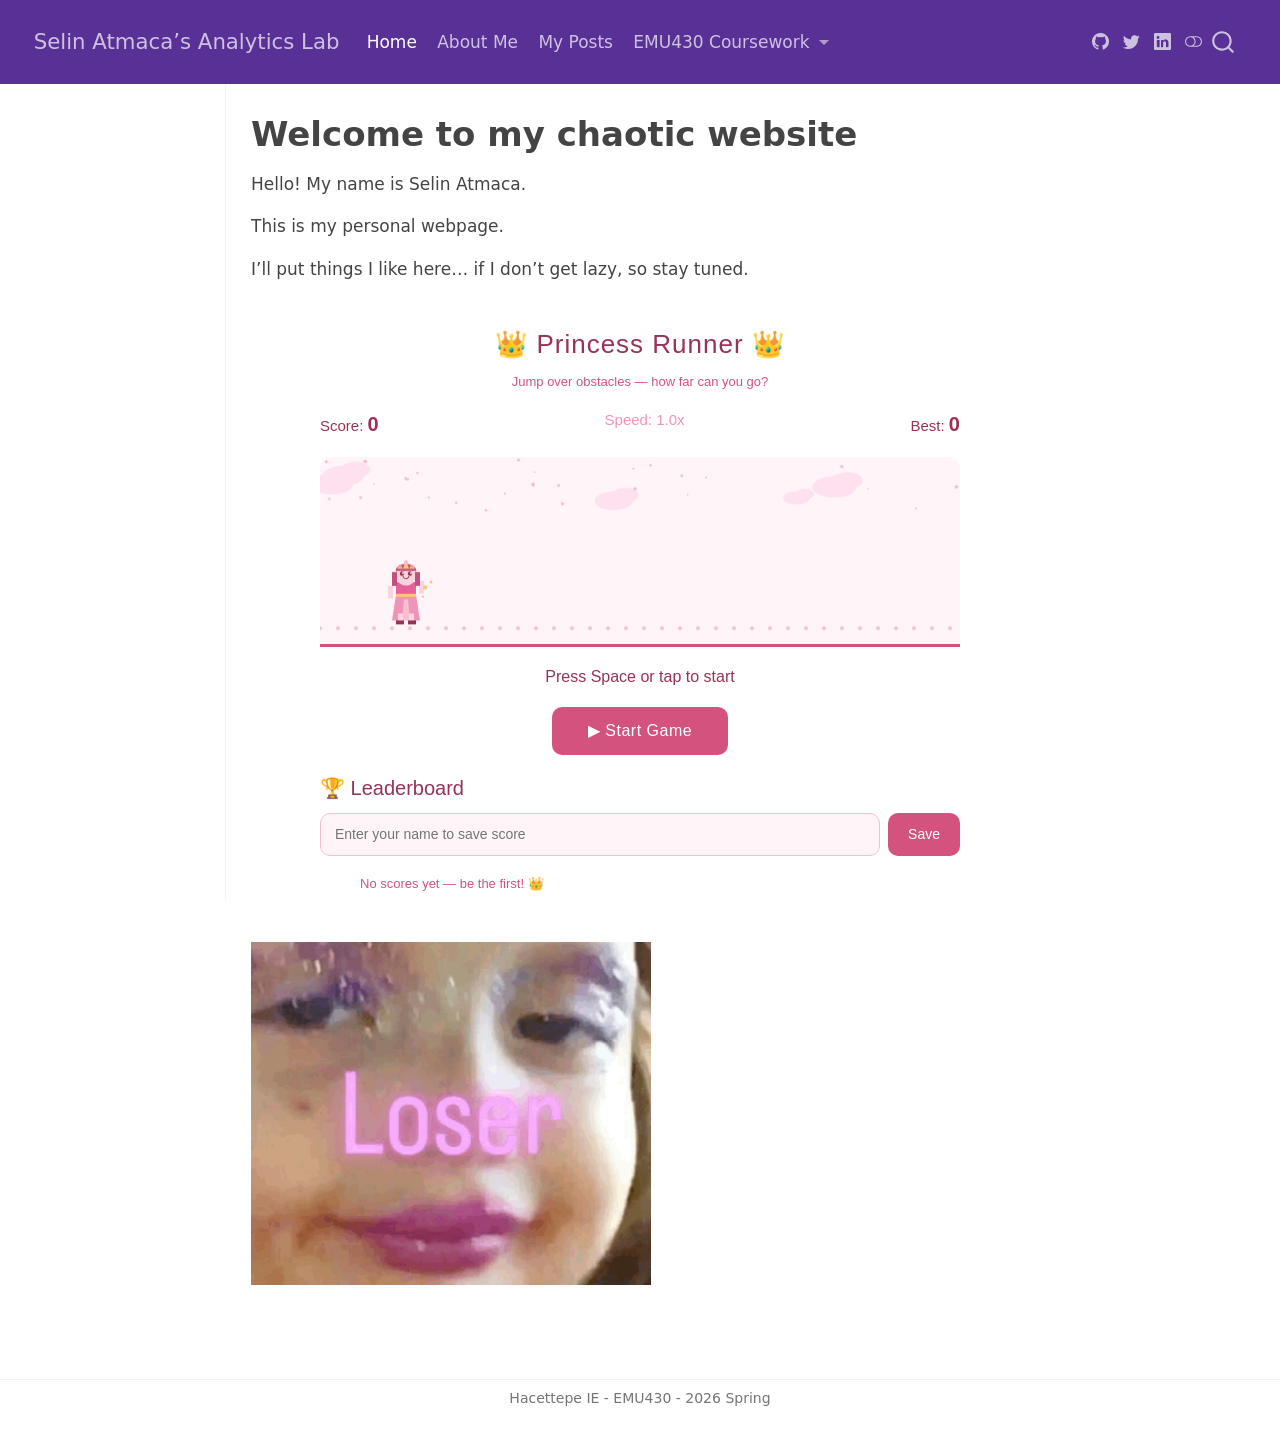
==== commit 72af28a4: "render website" ====
--- a/docs/index.html
+++ b/docs/index.html
@@ -332,7 +332,224 @@
 <p>Hello! My name is Selin Atmaca.</p>
 <p>This is my personal webpage.</p>
 <p>I’ll put things I like here… if I don’t get lazy, so stay tuned.</p>
-<p><img src="resim.jpg" class="img-fluid" width="400"></p>
+<style>
+*{box-sizing:border-box;margin:0;padding:0}
+#gw{display:flex;flex-direction:column;align-items:center;gap:18px;padding:1.5rem 0;font-family:sans-serif}
+#title-bar{font-size:26px;font-weight:500;color:#993356;letter-spacing:1px;text-align:center}
+#title-sub{font-size:13px;color:#d4537e;text-align:center;margin-top:-10px}
+#score-bar{display:flex;justify-content:space-between;width:640px;max-width:100%;font-size:15px;color:#993356;font-weight:500}
+#score-bar span b{font-size:20px}
+#canvas{border-bottom:3px solid #d4537e;background:#fff5f9;width:640px;max-width:100%;height:190px;display:block;border-radius:12px 12px 0 0;cursor:pointer}
+#msg{font-size:16px;color:#993356;min-height:22px;text-align:center;font-weight:500}
+#start-btn{padding:12px 36px;background:#d4537e;color:#fff;border:none;border-radius:10px;font-size:16px;cursor:pointer;font-weight:500;letter-spacing:.5px}
+#start-btn:hover{background:#993356}
+#lb-section{width:640px;max-width:100%}
+#lb-title{font-size:20px;font-weight:500;color:#993356;margin-bottom:10px}
+#lb-list{list-style:none;display:flex;flex-direction:column;gap:7px}
+.lb-row{display:flex;align-items:center;gap:12px;background:#fff0f5;border:0.5px solid #f4c0d1;border-radius:10px;padding:8px 14px;font-size:14px}
+.lb-rank{width:28px;font-size:16px;text-align:center}
+.lb-name{flex:1;color:#333;font-weight:500}
+.lb-score{font-weight:500;color:#d4537e;font-size:16px}
+#name-form{display:flex;gap:8px;margin-bottom:12px}
+#name-form input{flex:1;padding:10px 14px;border:1.5px solid #f4c0d1;border-radius:10px;font-size:14px;background:#fff5f9;color:#333;outline:none}
+#name-form input:focus{border-color:#d4537e}
+#name-form button{padding:10px 20px;background:#d4537e;color:#fff;border:none;border-radius:10px;font-size:14px;cursor:pointer;font-weight:500}
+#name-form button:hover{background:#993356}
+</style>
+
+<div id="gw">
+  <div id="title-bar">👑 Princess Runner 👑</div>
+  <div id="title-sub">Jump over obstacles — how far can you go?</div>
+  <div id="score-bar">
+    <span>Score: <b id="score-disp">0</b></span>
+    <span id="speed-disp" style="color:#f093b8">Speed: 1.0x</span>
+    <span>Best: <b id="best-disp">0</b></span>
+  </div>
+  <canvas id="canvas" width="640" height="190"></canvas>
+  <div id="msg">Press Space or tap to start</div>
+  <button id="start-btn">▶ Start Game</button>
+  <div id="lb-section">
+    <div id="lb-title">🏆 Leaderboard</div>
+    <div id="name-form">
+      <input id="player-name" placeholder="Enter your name to save score" maxlength="20">
+      <button onclick="saveScore()">Save</button>
+    </div>
+    <ul id="lb-list"></ul>
+  </div>
+</div>
+
+<script>
+const canvas=document.getElementById('canvas');
+const ctx=canvas.getContext('2d');
+const W=canvas.width,H=canvas.height,GROUND=H-24;
+let dino,cacti,clouds,stars,score,best,speed,frame,running,raf,cactusTimer;
+
+function initState(){
+  dino={x:72,y:GROUND-54,w:28,h:54,vy:0,onGround:true,dead:false,lf:0};
+  cacti=[];clouds=[];stars=[];
+  for(let i=0;i<5;i++) clouds.push({x:Math.random()*W,y:18+Math.random()*40,r:13+Math.random()*10});
+  for(let i=0;i<28;i++) stars.push({x:Math.random()*W,y:Math.random()*55,s:.8+Math.random()*1.2});
+  score=0;speed=4;frame=0;running=false;cactusTimer=85;
+}
+initState();
+best=parseInt(localStorage.getItem('princessBest2')||'0');
+document.getElementById('best-disp').textContent=best;
+
+function jump(){if(dino.onGround&&!dino.dead){dino.vy=-13.5;dino.onGround=false;}}
+function startGame(){
+  if(raf)cancelAnimationFrame(raf);
+  initState();running=true;
+  document.getElementById('msg').textContent='';
+  document.getElementById('start-btn').style.display='none';
+  loop();
+}
+function loop(){update();draw();if(!dino.dead)raf=requestAnimationFrame(loop);}
+
+function update(){
+  frame++;score++;
+  speed=Math.min(4+score/280,20);
+  document.getElementById('score-disp').textContent=score;
+  document.getElementById('speed-disp').textContent='Speed: '+(speed/4).toFixed(1)+'x';
+  dino.vy+=0.65;dino.y+=dino.vy;
+  if(dino.y>=GROUND-dino.h){dino.y=GROUND-dino.h;dino.vy=0;dino.onGround=true;}
+  if(dino.onGround)dino.lf++;
+  cactusTimer--;
+  if(cactusTimer<=0){
+    cacti.push({x:W+20,w:12+Math.random()*9,h:26+Math.random()*24});
+    cactusTimer=Math.max(28,88-Math.floor(score/180)*4);
+  }
+  cacti.forEach(c=>c.x-=speed);
+  cacti=cacti.filter(c=>c.x>-50);
+  clouds.forEach(c=>{c.x-=0.45;if(c.x<-70)c.x=W+70;});
+  for(let c of cacti){
+    if(dino.x+dino.w-9>c.x+3&&dino.x+9<c.x+c.w-3&&dino.y+dino.h-7>GROUND-c.h){
+      endGame();return;
+    }
+  }
+}
+
+function drawPrincess(x,y,w,h,dead,lf){
+  const cx=x+w/2;
+  ctx.fillStyle='#f093b8';
+  ctx.beginPath();ctx.moveTo(x,y+h);ctx.lineTo(x+w,y+h);ctx.lineTo(x+w-4,y+h*.52);ctx.lineTo(x+4,y+h*.52);ctx.closePath();ctx.fill();
+  ctx.fillStyle='#f4c0d1';
+  ctx.beginPath();ctx.moveTo(cx-4,y+h);ctx.lineTo(cx+4,y+h);ctx.lineTo(cx+2,y+h*.6);ctx.lineTo(cx-2,y+h*.6);ctx.closePath();ctx.fill();
+  if(!dead){
+    let lo=Math.sin(lf*.32)*3;
+    ctx.fillStyle='#f9d4e0';ctx.fillRect(x+6,y+h-7,5,7+lo);ctx.fillRect(x+w-11,y+h-7,5,7-lo);
+    ctx.fillStyle='#993356';ctx.fillRect(x+4,y+h+lo,8,4);ctx.fillRect(x+w-12,y+h-lo,8,4);
+  }
+  ctx.fillStyle='#e8609a';ctx.fillRect(x+4,y+h*.28,w-8,h*.26);
+  ctx.fillStyle='#FAC775';ctx.fillRect(x+4,y+h*.5,w-8,3);
+  ctx.fillStyle='#f9d4e0';
+  if(!dead){
+    let ao=Math.sin(lf*.32+1)*3;
+    ctx.fillRect(x-4,y+h*.3+ao,5,13);ctx.fillRect(x+w-1,y+h*.3-ao,5,13);
+  } else {
+    ctx.fillRect(x-5,y+h*.36,6,11);ctx.fillRect(x+w-1,y+h*.28,6,11);
+  }
+  ctx.fillStyle='#f9d4e0';ctx.fillRect(cx-4,y+h*.22,8,h*.09);
+  ctx.beginPath();ctx.ellipse(cx,y+h*.13,10.5,11.5,0,0,Math.PI*2);ctx.fill();
+  ctx.fillStyle='#c2507a';
+  ctx.beginPath();ctx.ellipse(cx,y+h*.07,10.5,7,0,0,Math.PI,true);ctx.fill();
+  ctx.fillRect(x,y+h*.09,5,14);ctx.fillRect(x+w-5,y+h*.09,5,14);
+  ctx.fillStyle='#FAC775';
+  ctx.beginPath();ctx.moveTo(cx-9,y+h*.03);ctx.lineTo(cx-6,y-3);ctx.lineTo(cx-3,y+h*.03);ctx.lineTo(cx,y-7);ctx.lineTo(cx+3,y+h*.03);ctx.lineTo(cx+6,y-3);ctx.lineTo(cx+9,y+h*.03);ctx.closePath();ctx.fill();
+  ctx.fillStyle='#f4c0d1';ctx.beginPath();ctx.arc(cx,y-5,2.2,0,Math.PI*2);ctx.fill();
+  ctx.fillStyle='#f093b8';ctx.beginPath();ctx.arc(cx-6,y-1,1.5,0,Math.PI*2);ctx.fill();ctx.beginPath();ctx.arc(cx+6,y-1,1.5,0,Math.PI*2);ctx.fill();
+  if(dead){
+    ctx.strokeStyle='#993356';ctx.lineWidth=1.5;
+    ctx.beginPath();ctx.moveTo(cx-5,y+h*.1);ctx.lineTo(cx-3,y+h*.14);ctx.moveTo(cx-3,y+h*.1);ctx.lineTo(cx-5,y+h*.14);ctx.stroke();
+    ctx.beginPath();ctx.moveTo(cx+3,y+h*.1);ctx.lineTo(cx+5,y+h*.14);ctx.moveTo(cx+5,y+h*.1);ctx.lineTo(cx+3,y+h*.14);ctx.stroke();
+  } else {
+    ctx.fillStyle='#993356';ctx.beginPath();ctx.arc(cx-4,y+h*.12,2.2,0,Math.PI*2);ctx.fill();ctx.beginPath();ctx.arc(cx+4,y+h*.12,2.2,0,Math.PI*2);ctx.fill();
+    ctx.fillStyle='#fff';ctx.beginPath();ctx.arc(cx-3,y+h*.11,.9,0,Math.PI*2);ctx.fill();ctx.beginPath();ctx.arc(cx+5,y+h*.11,.9,0,Math.PI*2);ctx.fill();
+    ctx.strokeStyle='#993356';ctx.lineWidth=1;ctx.beginPath();ctx.arc(cx,y+h*.16,3,.1,Math.PI-.1);ctx.stroke();
+  }
+  if(!dead&&dino.onGround&&lf%14<3){
+    ctx.fillStyle='#FAC775';
+    ctx.beginPath();ctx.arc(x+w+5,y+h*.38,2.2,0,Math.PI*2);ctx.fill();
+    ctx.beginPath();ctx.arc(x+w+11,y+h*.28,1.5,0,Math.PI*2);ctx.fill();
+    ctx.beginPath();ctx.arc(x+w+3,y+h*.55,1.2,0,Math.PI*2);ctx.fill();
+  }
+}
+
+function drawCactus(c){
+  ctx.fillStyle='#d4537e';ctx.fillRect(c.x,GROUND-c.h,c.w,c.h);
+  let aw=c.w*.65;
+  ctx.fillRect(c.x-aw,GROUND-c.h*.68,aw,c.w*.55);ctx.fillRect(c.x+c.w,GROUND-c.h*.52,aw,c.w*.55);
+  ctx.fillStyle='#f093b8';
+  ctx.fillRect(c.x-aw,GROUND-c.h*.68-7,c.w*.5,8);ctx.fillRect(c.x+c.w+aw-c.w*.5,GROUND-c.h*.52-7,c.w*.5,8);
+}
+
+function draw(){
+  ctx.clearRect(0,0,W,H);
+  ctx.fillStyle='#fff5f9';ctx.fillRect(0,0,W,H);
+  ctx.fillStyle='#f4c0d1';
+  stars.forEach(s=>{ctx.beginPath();ctx.arc(s.x,s.y,s.s,0,Math.PI*2);ctx.fill();});
+  ctx.fillStyle='#ffe0ee';
+  clouds.forEach(c=>{
+    ctx.beginPath();ctx.ellipse(c.x,c.y,c.r,c.r*.5,0,0,Math.PI*2);ctx.fill();
+    ctx.beginPath();ctx.ellipse(c.x+c.r*.6,c.y-c.r*.3,c.r*.7,c.r*.4,0,0,Math.PI*2);ctx.fill();
+  });
+  ctx.fillStyle='#f4c0d1';
+  for(let i=0;i<W;i+=18){
+    let off=(frame*speed*.5)%18;ctx.beginPath();ctx.arc(i-off,GROUND+8,2,0,Math.PI*2);ctx.fill();
+  }
+  cacti.forEach(c=>drawCactus(c));
+  drawPrincess(dino.x,dino.y,dino.w,dino.h,dino.dead,dino.lf);
+}
+
+function endGame(){
+  dino.dead=true;running=false;draw();
+  if(score>best){best=score;localStorage.setItem('princessBest2',best);document.getElementById('best-disp').textContent=best;document.getElementById('msg').textContent='New High Score! 🎉 '+score;}
+  else document.getElementById('msg').textContent='Game Over! Score: '+score;
+  document.getElementById('start-btn').style.display='inline-block';
+  document.getElementById('start-btn').textContent='▶ Play Again';
+}
+
+document.getElementById('start-btn').addEventListener('click',startGame);
+document.addEventListener('keydown',e=>{
+  if(e.code==='Space'||e.code==='ArrowUp'){e.preventDefault();if(!running)startGame();else jump();}
+});
+canvas.addEventListener('click',()=>{if(!running)startGame();else jump();});
+canvas.addEventListener('touchstart',e=>{e.preventDefault();if(!running)startGame();else jump();},{passive:false});
+draw();
+
+function loadLeaderboard(){
+  try{
+    const raw=localStorage.getItem('princessLB2');
+    const entries=raw?JSON.parse(raw):[];
+    entries.sort((a,b)=>b.score-a.score);
+    const top=entries.slice(0,10);
+    const ul=document.getElementById('lb-list');
+    if(!top.length){ul.innerHTML='<li style="font-size:13px;color:#d4537e;padding:6px">No scores yet — be the first! 👑</li>';return;}
+    const medals=['👑','✨','🌸'];
+    ul.innerHTML=top.map((e,i)=>`<li class="lb-row"><span class="lb-rank">${medals[i]||i+1+'.'}</span><span class="lb-name">${e.name}</span><span class="lb-score">${e.score}</span></li>`).join('');
+  }catch(err){
+    document.getElementById('lb-list').innerHTML='<li style="font-size:13px;color:#d4537e">Could not load leaderboard</li>';
+  }
+}
+
+function saveScore(){
+  const name=document.getElementById('player-name').value.trim();
+  if(!name){document.getElementById('msg').textContent='Please enter your name first!';return;}
+  const s=score||best;
+  if(!s){document.getElementById('msg').textContent='Play first to save a score!';return;}
+  try{
+    const raw=localStorage.getItem('princessLB2');
+    let entries=raw?JSON.parse(raw):[];
+    const idx=entries.findIndex(e=>e.name.toLowerCase()===name.toLowerCase());
+    if(idx>=0){if(s>entries[idx].score)entries[idx].score=s;}
+    else entries.push({name,score:s});
+    localStorage.setItem('princessLB2',JSON.stringify(entries));
+    loadLeaderboard();
+    document.getElementById('msg').textContent='Saved! Good luck next time 👑';
+  }catch(e){document.getElementById('msg').textContent='Could not save. Try again!';}
+}
+loadLeaderboard();
+</script>
+<p><img src="gif.gif" class="img-fluid" width="400"></p>
 
 
 
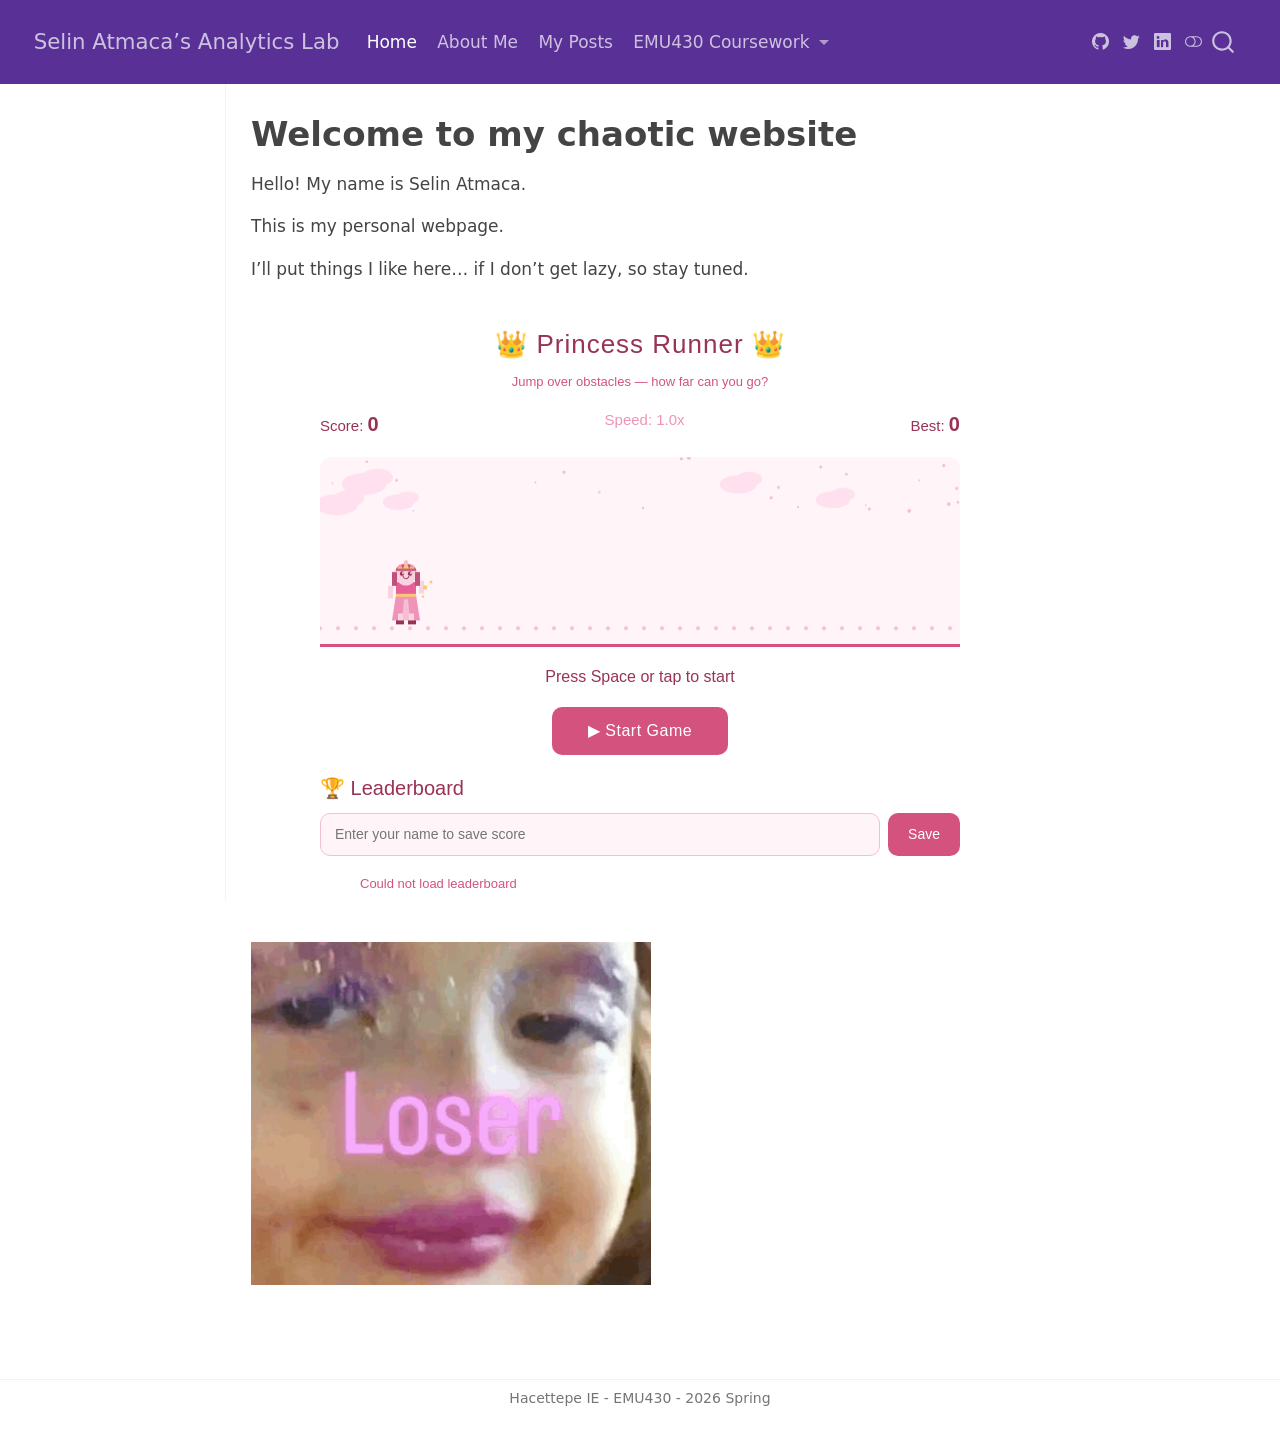
==== commit 1e833cf6: "render website" ====
--- a/docs/index.html
+++ b/docs/index.html
@@ -374,11 +374,15 @@
       <input id="player-name" placeholder="Enter your name to save score" maxlength="20">
       <button onclick="saveScore()">Save</button>
     </div>
-    <ul id="lb-list"></ul>
+    <ul id="lb-list"><li style="font-size:13px;color:#d4537e;padding:6px">Loading leaderboard...</li></ul>
   </div>
 </div>
 
 <script>
+const BIN_ID='69d4e8e3aaba882197d1bc8f';
+const API_KEY='$2a$10$dgmp9aT06xyTnrJhC0GocOqkwzDJYTyTkvcxUUSEei3i56qzq.uWm';
+const BIN_URL='https://api.jsonbin.io/v3/b/'+BIN_ID;
+
 const canvas=document.getElementById('canvas');
 const ctx=canvas.getContext('2d');
 const W=canvas.width,H=canvas.height,GROUND=H-24;
@@ -445,9 +449,7 @@
   if(!dead){
     let ao=Math.sin(lf*.32+1)*3;
     ctx.fillRect(x-4,y+h*.3+ao,5,13);ctx.fillRect(x+w-1,y+h*.3-ao,5,13);
-  } else {
-    ctx.fillRect(x-5,y+h*.36,6,11);ctx.fillRect(x+w-1,y+h*.28,6,11);
-  }
+  }else{ctx.fillRect(x-5,y+h*.36,6,11);ctx.fillRect(x+w-1,y+h*.28,6,11);}
   ctx.fillStyle='#f9d4e0';ctx.fillRect(cx-4,y+h*.22,8,h*.09);
   ctx.beginPath();ctx.ellipse(cx,y+h*.13,10.5,11.5,0,0,Math.PI*2);ctx.fill();
   ctx.fillStyle='#c2507a';
@@ -461,7 +463,7 @@
     ctx.strokeStyle='#993356';ctx.lineWidth=1.5;
     ctx.beginPath();ctx.moveTo(cx-5,y+h*.1);ctx.lineTo(cx-3,y+h*.14);ctx.moveTo(cx-3,y+h*.1);ctx.lineTo(cx-5,y+h*.14);ctx.stroke();
     ctx.beginPath();ctx.moveTo(cx+3,y+h*.1);ctx.lineTo(cx+5,y+h*.14);ctx.moveTo(cx+5,y+h*.1);ctx.lineTo(cx+3,y+h*.14);ctx.stroke();
-  } else {
+  }else{
     ctx.fillStyle='#993356';ctx.beginPath();ctx.arc(cx-4,y+h*.12,2.2,0,Math.PI*2);ctx.fill();ctx.beginPath();ctx.arc(cx+4,y+h*.12,2.2,0,Math.PI*2);ctx.fill();
     ctx.fillStyle='#fff';ctx.beginPath();ctx.arc(cx-3,y+h*.11,.9,0,Math.PI*2);ctx.fill();ctx.beginPath();ctx.arc(cx+5,y+h*.11,.9,0,Math.PI*2);ctx.fill();
     ctx.strokeStyle='#993356';ctx.lineWidth=1;ctx.beginPath();ctx.arc(cx,y+h*.16,3,.1,Math.PI-.1);ctx.stroke();
@@ -502,8 +504,13 @@
 
 function endGame(){
   dino.dead=true;running=false;draw();
-  if(score>best){best=score;localStorage.setItem('princessBest2',best);document.getElementById('best-disp').textContent=best;document.getElementById('msg').textContent='New High Score! 🎉 '+score;}
-  else document.getElementById('msg').textContent='Game Over! Score: '+score;
+  if(score>best){
+    best=score;localStorage.setItem('princessBest2',best);
+    document.getElementById('best-disp').textContent=best;
+    document.getElementById('msg').textContent='New High Score! 🎉 '+score;
+  }else{
+    document.getElementById('msg').textContent='Game Over! Score: '+score;
+  }
   document.getElementById('start-btn').style.display='inline-block';
   document.getElementById('start-btn').textContent='▶ Play Again';
 }
@@ -516,37 +523,55 @@
 canvas.addEventListener('touchstart',e=>{e.preventDefault();if(!running)startGame();else jump();},{passive:false});
 draw();
 
-function loadLeaderboard(){
+async function fetchScores(){
+  const r=await fetch(BIN_URL+'/latest',{headers:{'X-Master-Key':API_KEY}});
+  const d=await r.json();
+  return d.record.scores||[];
+}
+
+async function pushScores(scores){
+  await fetch(BIN_URL,{
+    method:'PUT',
+    headers:{'Content-Type':'application/json','X-Master-Key':API_KEY},
+    body:JSON.stringify({scores})
+  });
+}
+
+async function loadLeaderboard(){
+  const ul=document.getElementById('lb-list');
   try{
-    const raw=localStorage.getItem('princessLB2');
-    const entries=raw?JSON.parse(raw):[];
+    const entries=await fetchScores();
     entries.sort((a,b)=>b.score-a.score);
     const top=entries.slice(0,10);
-    const ul=document.getElementById('lb-list');
     if(!top.length){ul.innerHTML='<li style="font-size:13px;color:#d4537e;padding:6px">No scores yet — be the first! 👑</li>';return;}
     const medals=['👑','✨','🌸'];
     ul.innerHTML=top.map((e,i)=>`<li class="lb-row"><span class="lb-rank">${medals[i]||i+1+'.'}</span><span class="lb-name">${e.name}</span><span class="lb-score">${e.score}</span></li>`).join('');
   }catch(err){
-    document.getElementById('lb-list').innerHTML='<li style="font-size:13px;color:#d4537e">Could not load leaderboard</li>';
+    ul.innerHTML='<li style="font-size:13px;color:#d4537e;padding:6px">Could not load leaderboard</li>';
   }
 }
 
-function saveScore(){
+async function saveScore(){
   const name=document.getElementById('player-name').value.trim();
   if(!name){document.getElementById('msg').textContent='Please enter your name first!';return;}
   const s=score||best;
   if(!s){document.getElementById('msg').textContent='Play first to save a score!';return;}
+  document.getElementById('msg').textContent='Saving...';
   try{
-    const raw=localStorage.getItem('princessLB2');
-    let entries=raw?JSON.parse(raw):[];
+    let entries=await fetchScores();
     const idx=entries.findIndex(e=>e.name.toLowerCase()===name.toLowerCase());
     if(idx>=0){if(s>entries[idx].score)entries[idx].score=s;}
     else entries.push({name,score:s});
-    localStorage.setItem('princessLB2',JSON.stringify(entries));
-    loadLeaderboard();
+    entries.sort((a,b)=>b.score-a.score);
+    entries=entries.slice(0,10);
+    await pushScores(entries);
+    await loadLeaderboard();
     document.getElementById('msg').textContent='Saved! Good luck next time 👑';
-  }catch(e){document.getElementById('msg').textContent='Could not save. Try again!';}
-}
+  }catch(e){
+    document.getElementById('msg').textContent='Could not save. Try again!';
+  }
+}
+
 loadLeaderboard();
 </script>
 <p><img src="gif.gif" class="img-fluid" width="400"></p>
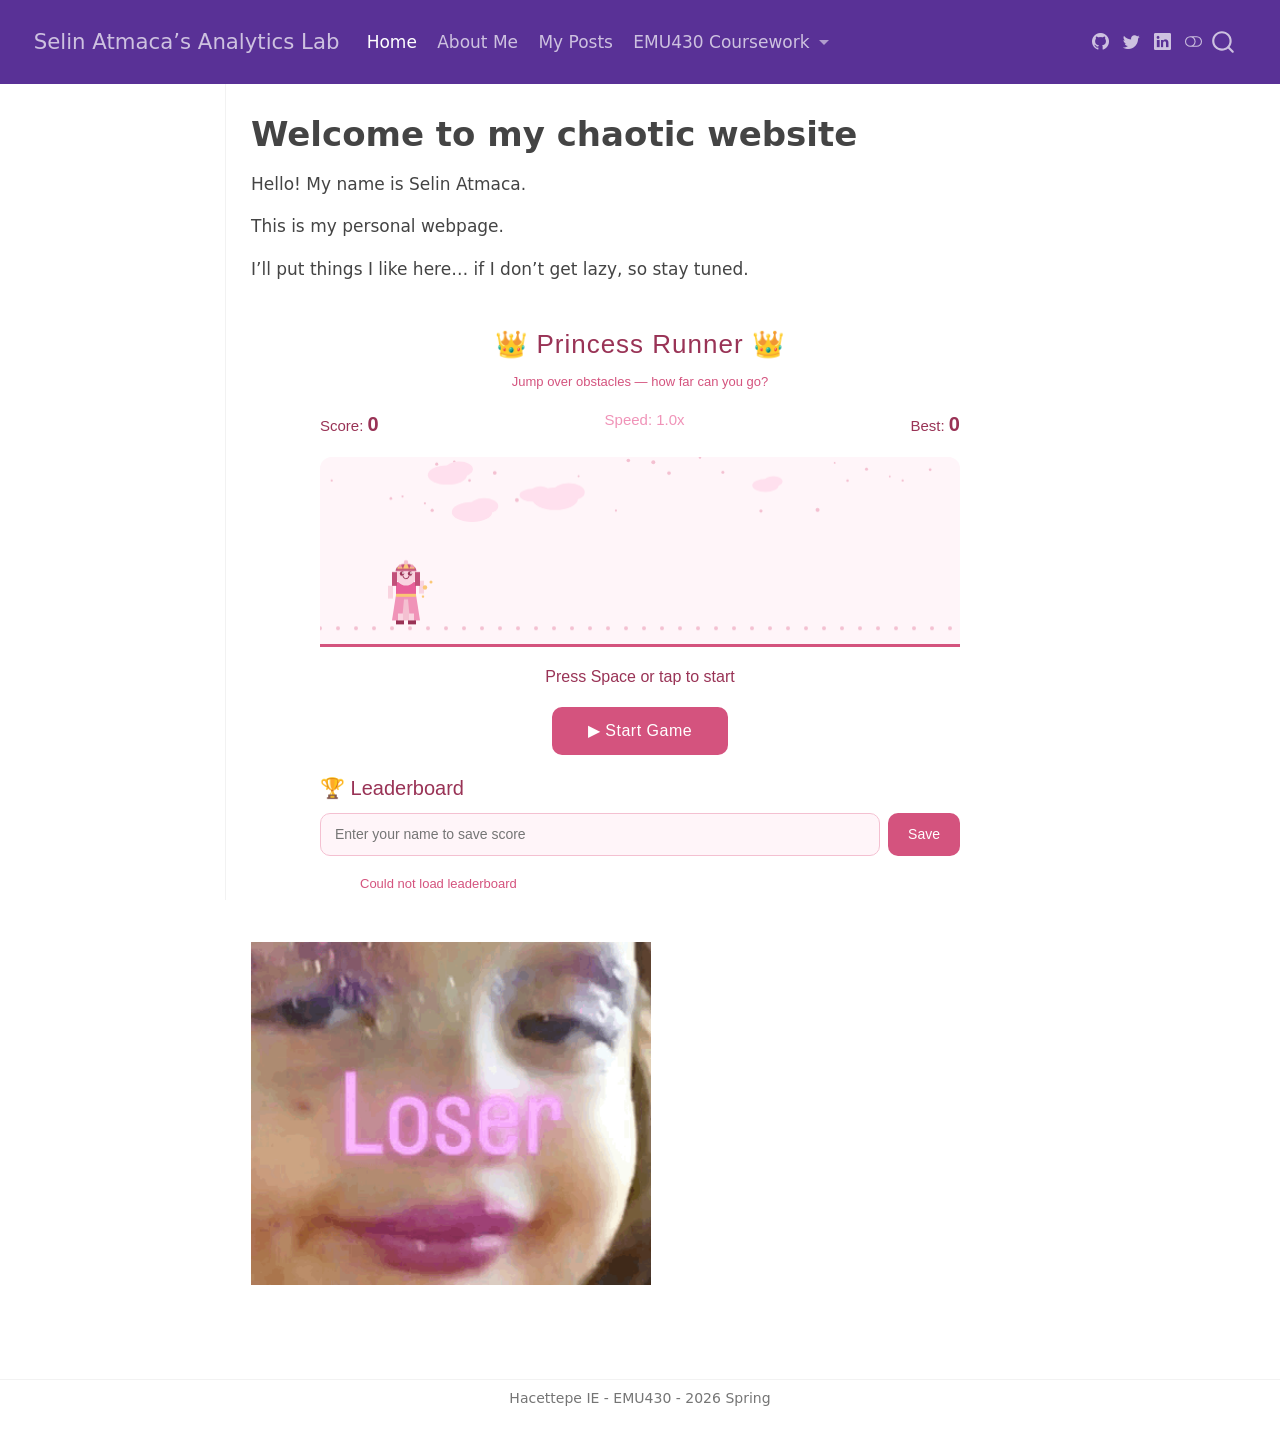
==== commit 7fd4f2d3: "render website" ====
--- a/docs/index.html
+++ b/docs/index.html
@@ -74,7 +74,6 @@
 }</script>
 
 
-<link rel="stylesheet" href="styles.css">
 </head>
 
 <body class="docked nav-fixed quarto-light"><script id="quarto-html-before-body" type="application/javascript">
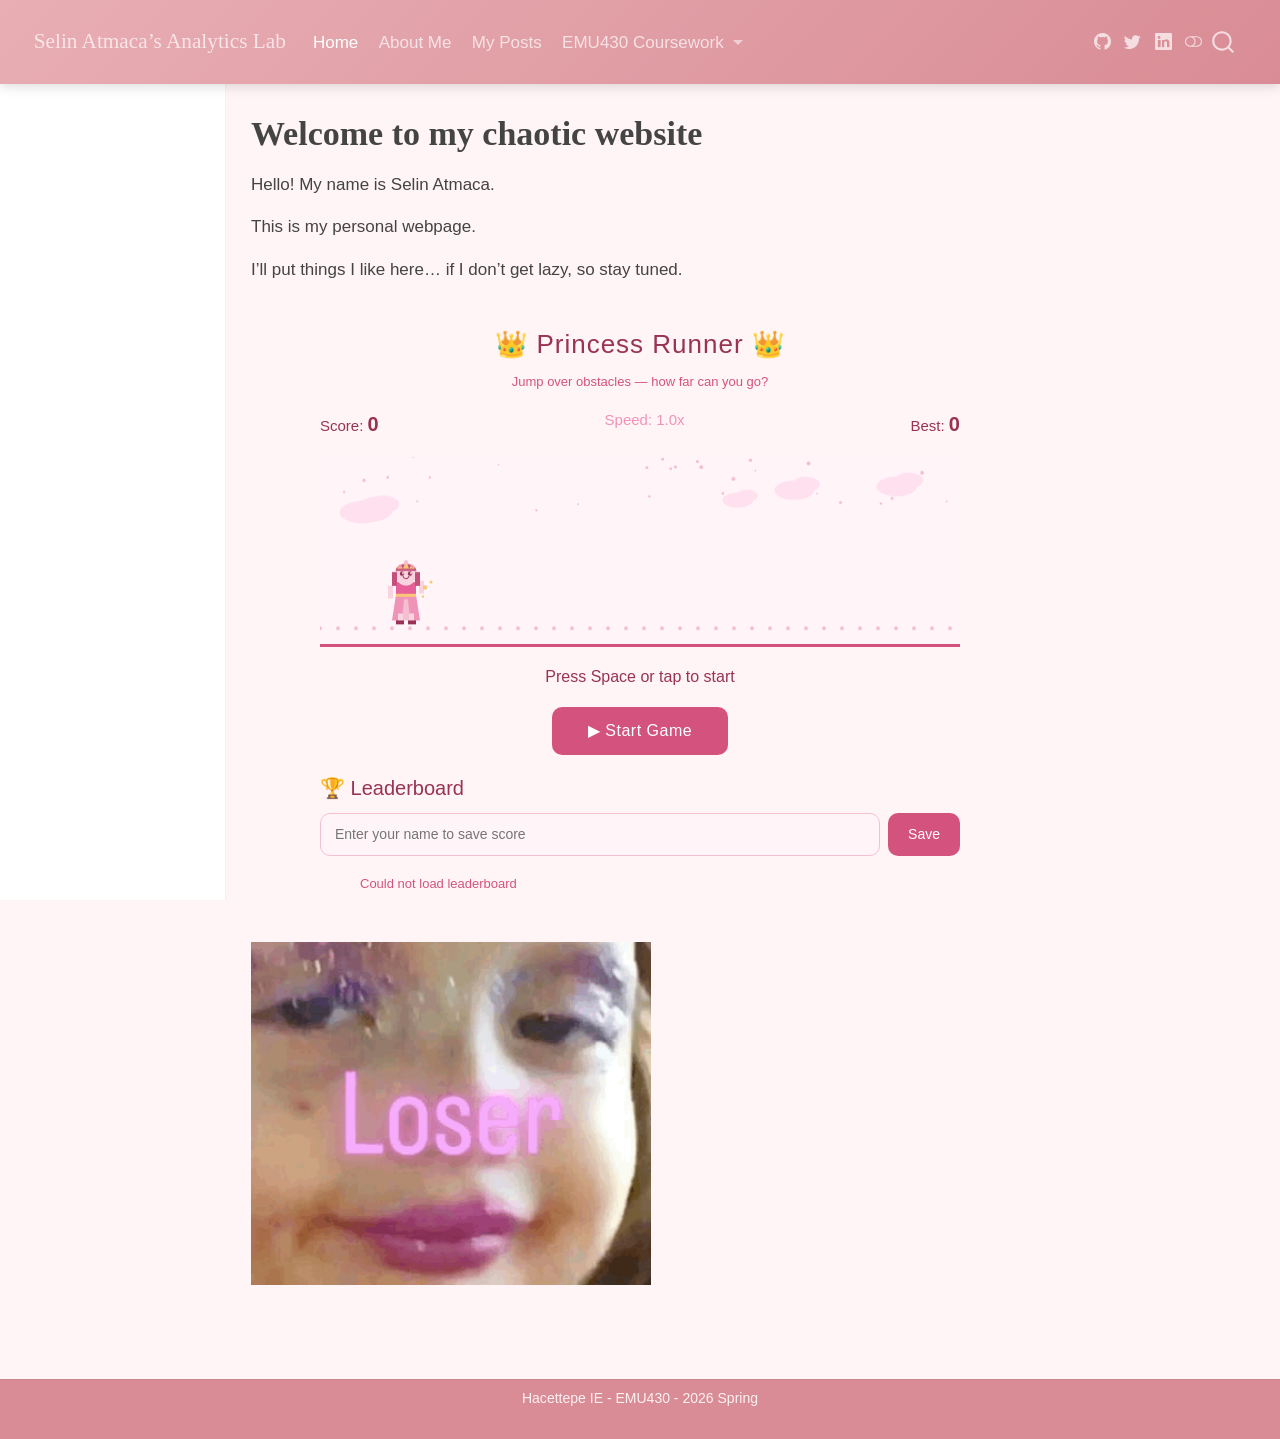
==== commit 25d806e7: "render website" ====
--- a/docs/index.html
+++ b/docs/index.html
@@ -74,6 +74,7 @@
 }</script>
 
 
+<link rel="stylesheet" href="styles.css">
 </head>
 
 <body class="docked nav-fixed quarto-light"><script id="quarto-html-before-body" type="application/javascript">
--- a/docs/site_libs/quarto-html/tippy.css
+++ b/docs/site_libs/quarto-html/tippy.css
@@ -0,0 +1 @@
+.tippy-box[data-animation=fade][data-state=hidden]{opacity:0}[data-tippy-root]{max-width:calc(100vw - 10px)}.tippy-box{position:relative;background-color:#333;color:#fff;border-radius:4px;font-size:14px;line-height:1.4;white-space:normal;outline:0;transition-property:transform,visibility,opacity}.tippy-box[data-placement^=top]>.tippy-arrow{bottom:0}.tippy-box[data-placement^=top]>.tippy-arrow:before{bottom:-7px;left:0;border-width:8px 8px 0;border-top-color:initial;transform-origin:center top}.tippy-box[data-placement^=bottom]>.tippy-arrow{top:0}.tippy-box[data-placement^=bottom]>.tippy-arrow:before{top:-7px;left:0;border-width:0 8px 8px;border-bottom-color:initial;transform-origin:center bottom}.tippy-box[data-placement^=left]>.tippy-arrow{right:0}.tippy-box[data-placement^=left]>.tippy-arrow:before{border-width:8px 0 8px 8px;border-left-color:initial;right:-7px;transform-origin:center left}.tippy-box[data-placement^=right]>.tippy-arrow{left:0}.tippy-box[data-placement^=right]>.tippy-arrow:before{left:-7px;border-width:8px 8px 8px 0;border-right-color:initial;transform-origin:center right}.tippy-box[data-inertia][data-state=visible]{transition-timing-function:cubic-bezier(.54,1.5,.38,1.11)}.tippy-arrow{width:16px;height:16px;color:#333}.tippy-arrow:before{content:"";position:absolute;border-color:transparent;border-style:solid}.tippy-content{position:relative;padding:5px 9px;z-index:1}
--- a/docs/styles.css
+++ b/docs/styles.css
@@ -0,0 +1,98 @@
+/*-- scss:rules --*/
+/* ── Google Font ───────────────────────────────────────── */
+@import url('https://fonts.googleapis.com/css2?family=Poppins:wght@300;400;600;700&family=Playfair+Display:wght@500;700&display=swap');
+
+/* ── Global font ───────────────────────────────────────── */
+body {
+  font-family: 'Poppins', sans-serif;
+  background-color: #fff5f6;
+}
+
+h1, h2, h3, h4, .navbar-brand {
+  font-family: 'Playfair Display', serif;
+}
+
+/* ── Navbar ────────────────────────────────────────────── */
+.navbar {
+  background: linear-gradient(135deg, #e8aeb4, #d98c95) !important;
+  background-color: #d98c95 !important;
+  box-shadow: 0 2px 12px rgba(0,0,0,0.15);
+}
+
+.navbar-default,
+.navbar-expand-lg,
+[data-bs-theme="light"] .navbar {
+  background: linear-gradient(135deg, #e8aeb4, #d98c95) !important;
+  background-color: #d98c95 !important;
+}
+
+/* ── Hero Section ──────────────────────────────────────── */
+.hero-section h1 {
+  color: #c06c75;
+}
+
+.hero-section .subtitle {
+  color: #8b5e63;
+}
+
+/* ── Badge Row ─────────────────────────────────────────── */
+.badge-item {
+  background: linear-gradient(135deg, #e8aeb4, #d98c95);
+  box-shadow: 0 2px 8px rgba(217,140,149,0.4);
+}
+
+/* ── Cards ─────────────────────────────────────────────── */
+.info-card {
+  background: #ffffff;
+  border-left: 4px solid #d98c95;
+}
+
+.info-card:hover {
+  box-shadow: 0 12px 30px rgba(217,140,149,0.25);
+}
+
+.info-card h3 {
+  color: #c06c75;
+}
+
+.info-card p {
+  color: #7a5c61;
+}
+
+/* ── Background dots ───────────────────────────────────── */
+.dot {
+  background: rgba(217, 140, 149, 0.2);
+}
+
+/* ── Typing effect ─────────────────────────────────────── */
+.typing-text::after {
+  color: #c06c75;
+}
+
+/* ── Footer ───────────────────────────────────────────── */
+.nav-footer {
+  background: #d98c95 !important;
+  color: #fff1f2 !important;
+}
+
+/* ── Headings ─────────────────────────────────────────── */
+h2 {
+  border-bottom: 2px solid #d98c95;
+}
+
+/* ── Links ────────────────────────────────────────────── */
+a {
+  color: #c06c75;
+}
+a:hover {
+  color: #a6525c;
+}
+
+/* ── Dark mode ────────────────────────────────────────── */
+[data-bs-theme="dark"] .info-card {
+  background: #2a1f22;
+}
+
+[data-bs-theme="dark"] .info-card p {
+  color: #d4a5aa;
+}
